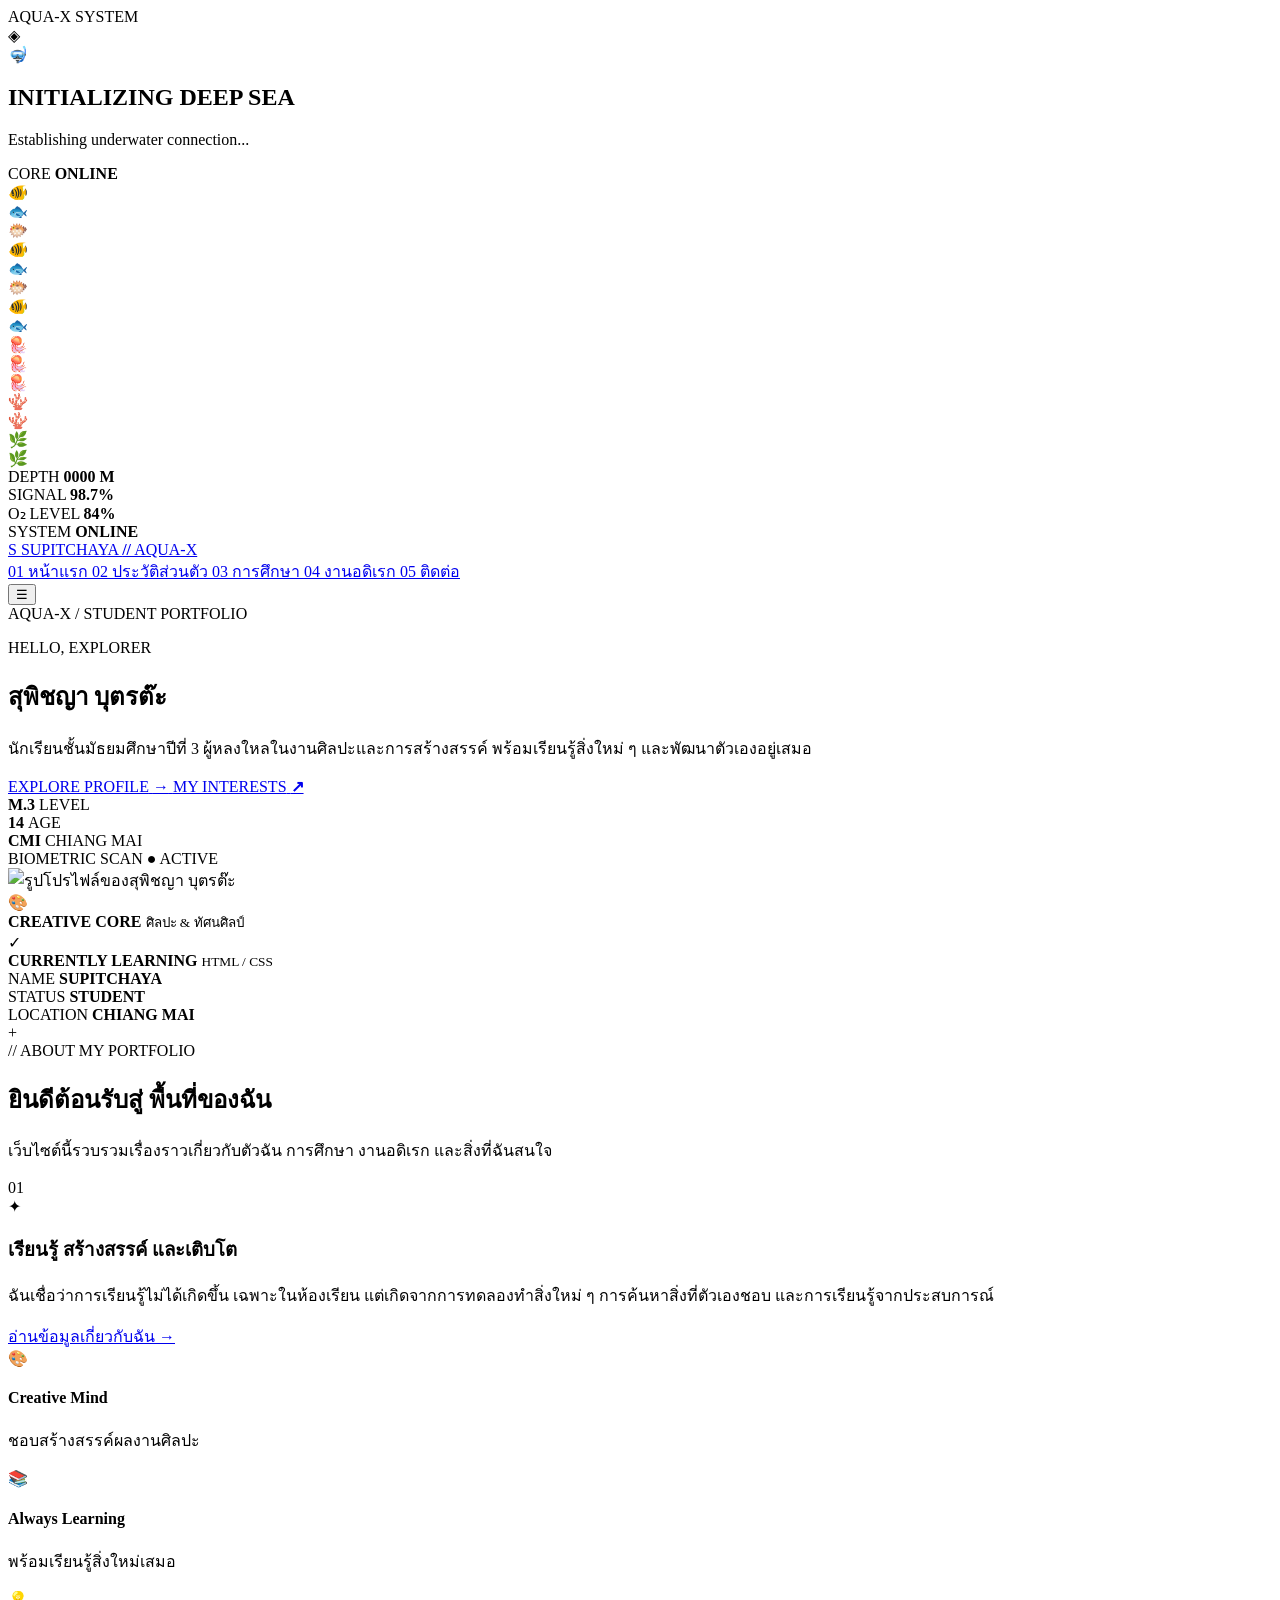
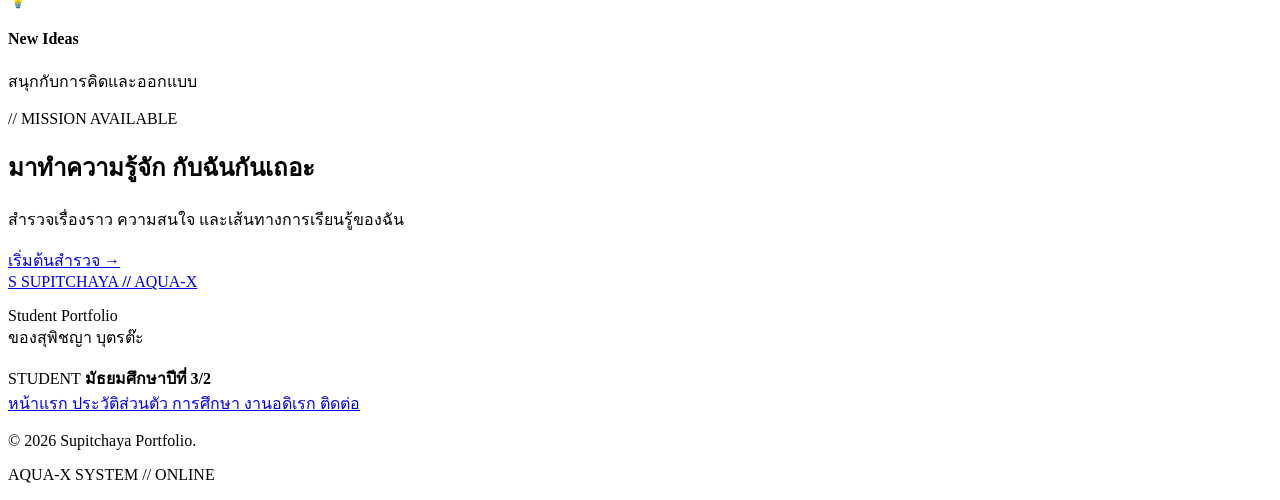
==== index.html @ a33b2881 "Update and rename webpage_images at main · 22857-Supitchaya_webpage.html to index.html" ====
<!DOCTYPE html>
<html lang="th">
<head>
    <meta charset="UTF-8">
    <meta name="viewport" content="width=device-width, initial-scale=1.0">

    <meta
        name="description"
        content="เว็บไซต์ Portfolio ของสุพิชญา บุตรต๊ะ นักเรียนชั้นมัธยมศึกษาปีที่ 3"
    >

    <title>SUPITCHAYA // AQUA-X</title>

    <link rel="stylesheet" href="style.css">
</head>

<body data-page="home">

    <!-- =====================================================
         CURSOR / FX
    ====================================================== -->

    <div class="cursor-glow"></div>
    <div class="cursor-dot"></div>
    <div class="cursor-ring"></div>

    <div class="click-layer"></div>


    <!-- =====================================================
         LOADING / BOOT SCREEN
    ====================================================== -->

    <div class="loading-screen">

        <div class="boot-grid"></div>

        <div class="loading-content">

            <div class="boot-code">
                AQUA-X SYSTEM
            </div>

            <div class="loading-orb">
                <span>◈</span>
            </div>

            <div class="diver">🤿</div>

            <div class="loading-ring"></div>

            <h2>
                INITIALIZING
                <span>DEEP SEA</span>
            </h2>

            <p class="loading-message">
                Establishing underwater connection...
            </p>

            <div class="loading-progress">
                <span></span>
            </div>

            <div class="loading-status">
                <span>CORE</span>
                <strong>ONLINE</strong>
            </div>

        </div>

    </div>


    <!-- =====================================================
         BACKGROUND WORLD
    ====================================================== -->

    <div class="ocean-background" aria-hidden="true">

        <div class="deep-gradient"></div>

        <div class="sun-rays"></div>

        <div class="underwater-haze haze-one"></div>
        <div class="underwater-haze haze-two"></div>

        <div class="ocean-grid"></div>

        <!-- bubbles -->
        <div class="bubble-field">
            <span class="bubble"></span>
            <span class="bubble"></span>
            <span class="bubble"></span>
            <span class="bubble"></span>
            <span class="bubble"></span>
            <span class="bubble"></span>
            <span class="bubble"></span>
            <span class="bubble"></span>
            <span class="bubble"></span>
            <span class="bubble"></span>
            <span class="bubble"></span>
            <span class="bubble"></span>
            <span class="bubble"></span>
            <span class="bubble"></span>
        </div>


        <!-- fish -->
        <div class="fish fish-1">🐠</div>
        <div class="fish fish-2">🐟</div>
        <div class="fish fish-3">🐡</div>
        <div class="fish fish-4">🐠</div>
        <div class="fish fish-5">🐟</div>
        <div class="fish fish-6">🐡</div>
        <div class="fish fish-7">🐠</div>
        <div class="fish fish-8">🐟</div>


        <!-- jellyfish -->
        <div class="jellyfish jelly-1">🪼</div>
        <div class="jellyfish jelly-2">🪼</div>
        <div class="jellyfish jelly-3">🪼</div>


        <!-- coral -->
        <div class="coral coral-left">🪸</div>
        <div class="coral coral-right">🪸</div>

        <div class="seaweed seaweed-left">🌿</div>
        <div class="seaweed seaweed-right">🌿</div>


        <!-- giant shadow -->
        <div class="leviathan-shadow"></div>

    </div>


    <!-- =====================================================
         HUD
    ====================================================== -->

    <div class="hud hud-top-left">
        <span>DEPTH</span>
        <strong id="depthCounter">0000 M</strong>
    </div>

    <div class="hud hud-top-right">
        <span>SIGNAL</span>
        <strong>98.7%</strong>
        <i></i>
    </div>

    <div class="hud hud-bottom-left">
        <span>O₂ LEVEL</span>
        <strong>84%</strong>
        <div class="hud-bar">
            <i></i>
        </div>
    </div>

    <div class="hud hud-bottom-right">
        <span>SYSTEM</span>
        <strong>ONLINE</strong>
    </div>


    <!-- =====================================================
         NAVIGATION
    ====================================================== -->

    <header class="site-header">

        <nav class="navbar container">

            <a href="index.html" class="logo">

                <span class="logo-mark">
                    S
                </span>

                <span>
                    SUPITCHAYA
                    <b>//</b>
                    AQUA-X
                </span>

            </a>


            <div class="nav-links">

                <a href="index.html" class="active">
                    <span>01</span>
                    หน้าแรก
                </a>

                <a href="profile.html">
                    <span>02</span>
                    ประวัติส่วนตัว
                </a>

                <a href="education.html">
                    <span>03</span>
                    การศึกษา
                </a>

                <a href="hobby.html">
                    <span>04</span>
                    งานอดิเรก
                </a>

                <a href="contact.html">
                    <span>05</span>
                    ติดต่อ
                </a>

            </div>

            <button class="menu-toggle" aria-label="เปิดเมนู">
                ☰
            </button>

        </nav>

    </header>


    <!-- =====================================================
         HERO
    ====================================================== -->

    <main>

        <section class="hero">

            <div class="scan-line"></div>

            <div class="hero-orb hero-orb-one"></div>
            <div class="hero-orb hero-orb-two"></div>

            <div class="container hero-grid">


                <!-- TEXT -->

                <div class="hero-content reveal">

                    <div class="eyebrow">
                        <span class="eyebrow-dot"></span>
                        AQUA-X / STUDENT PORTFOLIO
                    </div>


                    <p class="hero-small-title">
                        HELLO, EXPLORER
                    </p>


                    <h1 class="glitch-title">

                        สุพิชญา

                        <span>
                            บุตรต๊ะ
                        </span>

                    </h1>


                    <div class="hero-line"></div>


                    <p class="hero-description">

                        นักเรียนชั้นมัธยมศึกษาปีที่ 3
                        ผู้หลงใหลในงานศิลปะและการสร้างสรรค์
                        พร้อมเรียนรู้สิ่งใหม่ ๆ
                        และพัฒนาตัวเองอยู่เสมอ

                    </p>


                    <div class="hero-buttons">

                        <a
                            href="profile.html"
                            class="btn btn-primary magnetic"
                        >
                            <span>EXPLORE PROFILE</span>
                            <b>→</b>
                        </a>


                        <a
                            href="hobby.html"
                            class="btn btn-secondary magnetic"
                        >
                            <span>MY INTERESTS</span>
                            <b>↗</b>
                        </a>

                    </div>


                    <!-- stats -->

                    <div class="hero-stats">

                        <div class="stat-item">

                            <strong>
                                M.3
                            </strong>

                            <span>
                                LEVEL
                            </span>

                        </div>


                        <div class="stat-divider"></div>


                        <div class="stat-item">

                            <strong>
                                14
                            </strong>

                            <span>
                                AGE
                            </span>

                        </div>


                        <div class="stat-divider"></div>


                        <div class="stat-item">

                            <strong>
                                CMI
                            </strong>

                            <span>
                                CHIANG MAI
                            </span>

                        </div>

                    </div>

                </div>


                <!-- =================================================
                     PROFILE VISUAL
                ================================================== -->

                <div class="hero-visual reveal reveal-delay">

                    <div class="scanner-hud">

                        <span class="scanner-label">
                            BIOMETRIC SCAN
                        </span>

                        <span class="scanner-status">
                            ● ACTIVE
                        </span>

                    </div>


                    <div class="visual-ring ring-one"></div>
                    <div class="visual-ring ring-two"></div>
                    <div class="visual-ring ring-three"></div>


                    <div class="scan-circle">

                        <div class="scan-beam"></div>

                    </div>


                    <div class="profile-shape">

                        <div class="profile-glow"></div>

                        <img
                            src="images/Gam.jpeg"
                            alt="รูปโปรไฟล์ของสุพิชญา บุตรต๊ะ"
                        >

                    </div>


                    <!-- floating data -->

                    <div class="floating-card floating-card-top">

                        <span class="floating-icon">
                            🎨
                        </span>

                        <div>

                            <strong>
                                CREATIVE CORE
                            </strong>

                            <small>
                                ศิลปะ & ทัศนศิลป์
                            </small>

                        </div>

                    </div>


                    <div class="floating-card floating-card-bottom">

                        <span class="check-icon">
                            ✓
                        </span>

                        <div>

                            <strong>
                                CURRENTLY LEARNING
                            </strong>

                            <small>
                                HTML / CSS
                            </small>

                        </div>

                    </div>


                    <div class="data-tag tag-one">
                        <span>NAME</span>
                        <b>SUPITCHAYA</b>
                    </div>

                    <div class="data-tag tag-two">
                        <span>STATUS</span>
                        <b>STUDENT</b>
                    </div>

                    <div class="data-tag tag-three">
                        <span>LOCATION</span>
                        <b>CHIANG MAI</b>
                    </div>


                    <div class="crosshair">
                        +
                    </div>

                </div>

            </div>

        </section>


        <!-- =====================================================
             INTRO
        ====================================================== -->

        <section class="intro-section section-padding">

            <div class="container">

                <div class="section-heading centered reveal">

                    <span class="section-label">
                        // ABOUT MY PORTFOLIO
                    </span>

                    <h2>
                        ยินดีต้อนรับสู่
                        <span>
                            พื้นที่ของฉัน
                        </span>
                    </h2>

                    <p>
                        เว็บไซต์นี้รวบรวมเรื่องราวเกี่ยวกับตัวฉัน
                        การศึกษา งานอดิเรก
                        และสิ่งที่ฉันสนใจ
                    </p>

                </div>


                <div class="feature-layout">


                    <div class="feature-main hologram-card reveal">

                        <div class="feature-number">
                            01
                        </div>

                        <div class="card-scan"></div>

                        <span class="feature-icon large">
                            ✦
                        </span>

                        <h3>
                            เรียนรู้ สร้างสรรค์ และเติบโต
                        </h3>

                        <p>
                            ฉันเชื่อว่าการเรียนรู้ไม่ได้เกิดขึ้น
                            เฉพาะในห้องเรียน
                            แต่เกิดจากการทดลองทำสิ่งใหม่ ๆ
                            การค้นหาสิ่งที่ตัวเองชอบ
                            และการเรียนรู้จากประสบการณ์
                        </p>

                        <a
                            href="profile.html"
                            class="text-link"
                        >
                            อ่านข้อมูลเกี่ยวกับฉัน
                            <span>→</span>
                        </a>

                    </div>


                    <div class="feature-side">

                        <div class="mini-feature hologram-card reveal">

                            <span>🎨</span>

                            <div>

                                <h4>
                                    Creative Mind
                                </h4>

                                <p>
                                    ชอบสร้างสรรค์ผลงานศิลปะ
                                </p>

                            </div>

                        </div>


                        <div class="mini-feature hologram-card reveal">

                            <span>📚</span>

                            <div>

                                <h4>
                                    Always Learning
                                </h4>

                                <p>
                                    พร้อมเรียนรู้สิ่งใหม่เสมอ
                                </p>

                            </div>

                        </div>


                        <div class="mini-feature hologram-card reveal">

                            <span>💡</span>

                            <div>

                                <h4>
                                    New Ideas
                                </h4>

                                <p>
                                    สนุกกับการคิดและออกแบบ
                                </p>

                            </div>

                        </div>

                    </div>

                </div>

            </div>

        </section>


        <!-- =====================================================
             CTA
        ====================================================== -->

        <section class="cta-section">

            <div class="container cta-box reveal">

                <div class="cta-glow"></div>

                <div>

                    <span class="section-label light-label">
                        // MISSION AVAILABLE
                    </span>

                    <h2>
                        มาทำความรู้จัก
                        <span>
                            กับฉันกันเถอะ
                        </span>
                    </h2>

                    <p>
                        สำรวจเรื่องราว ความสนใจ
                        และเส้นทางการเรียนรู้ของฉัน
                    </p>

                </div>


                <a
                    href="profile.html"
                    class="btn btn-light magnetic"
                >
                    เริ่มต้นสำรวจ
                    <span>→</span>
                </a>

            </div>

        </section>

    </main>


    <!-- =====================================================
         FOOTER
    ====================================================== -->

    <footer class="footer">

        <div class="container footer-grid">

            <div class="footer-brand">

                <a
                    href="index.html"
                    class="logo logo-footer"
                >

                    <span class="logo-mark">
                        S
                    </span>

                    <span>
                        SUPITCHAYA
                        <b>//</b>
                        AQUA-X
                    </span>

                </a>

                <p>
                    Student Portfolio
                    <br>
                    ของสุพิชญา บุตรต๊ะ
                </p>

            </div>


            <div class="footer-class">

                <span>
                    STUDENT
                </span>

                <strong>
                    มัธยมศึกษาปีที่ 3/2
                </strong>

            </div>


            <div class="footer-links">

                <a href="index.html">
                    หน้าแรก
                </a>

                <a href="profile.html">
                    ประวัติส่วนตัว
                </a>

                <a href="education.html">
                    การศึกษา
                </a>

                <a href="hobby.html">
                    งานอดิเรก
                </a>

                <a href="contact.html">
                    ติดต่อ
                </a>

            </div>

        </div>


        <div class="container footer-bottom">

            <p>
                © 2026 Supitchaya Portfolio.
            </p>

            <p>
                AQUA-X SYSTEM // ONLINE
            </p>

        </div>

    </footer>


    <script src="script.js"></script>

</body>
</html>
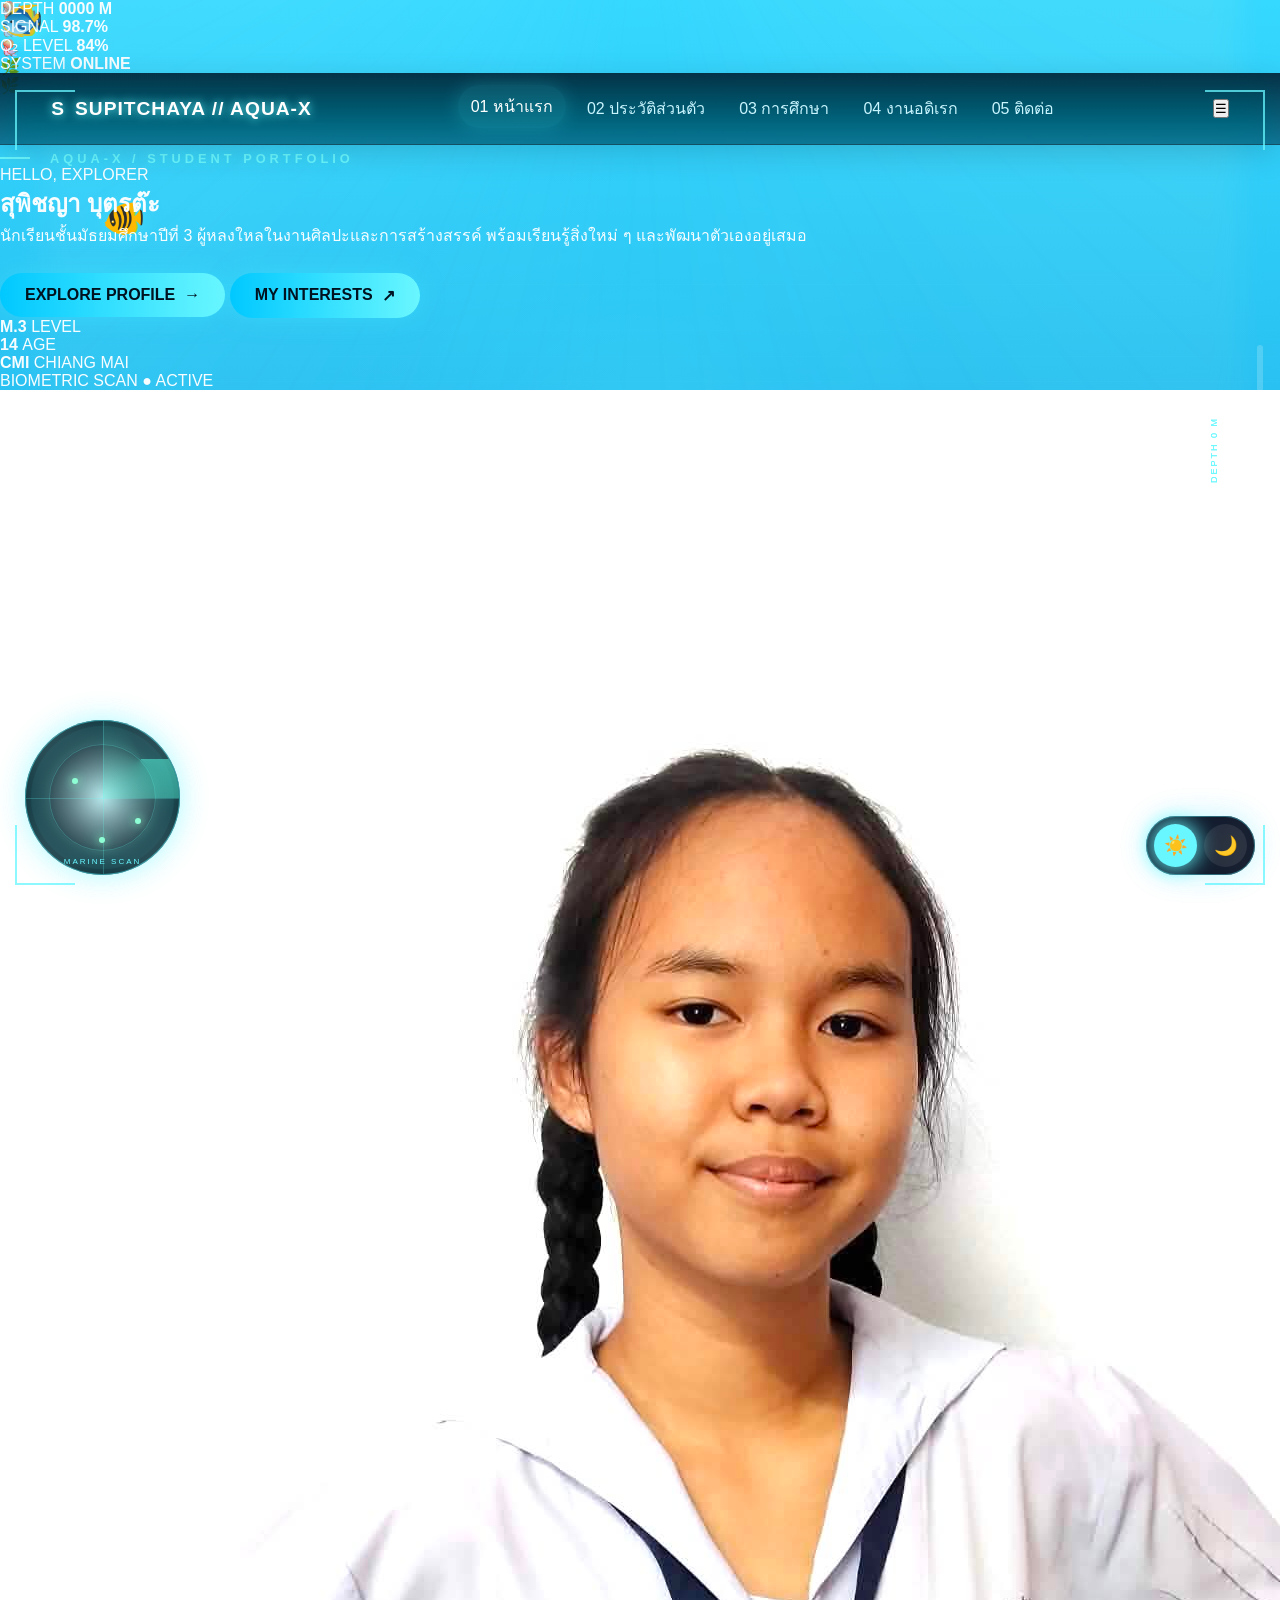
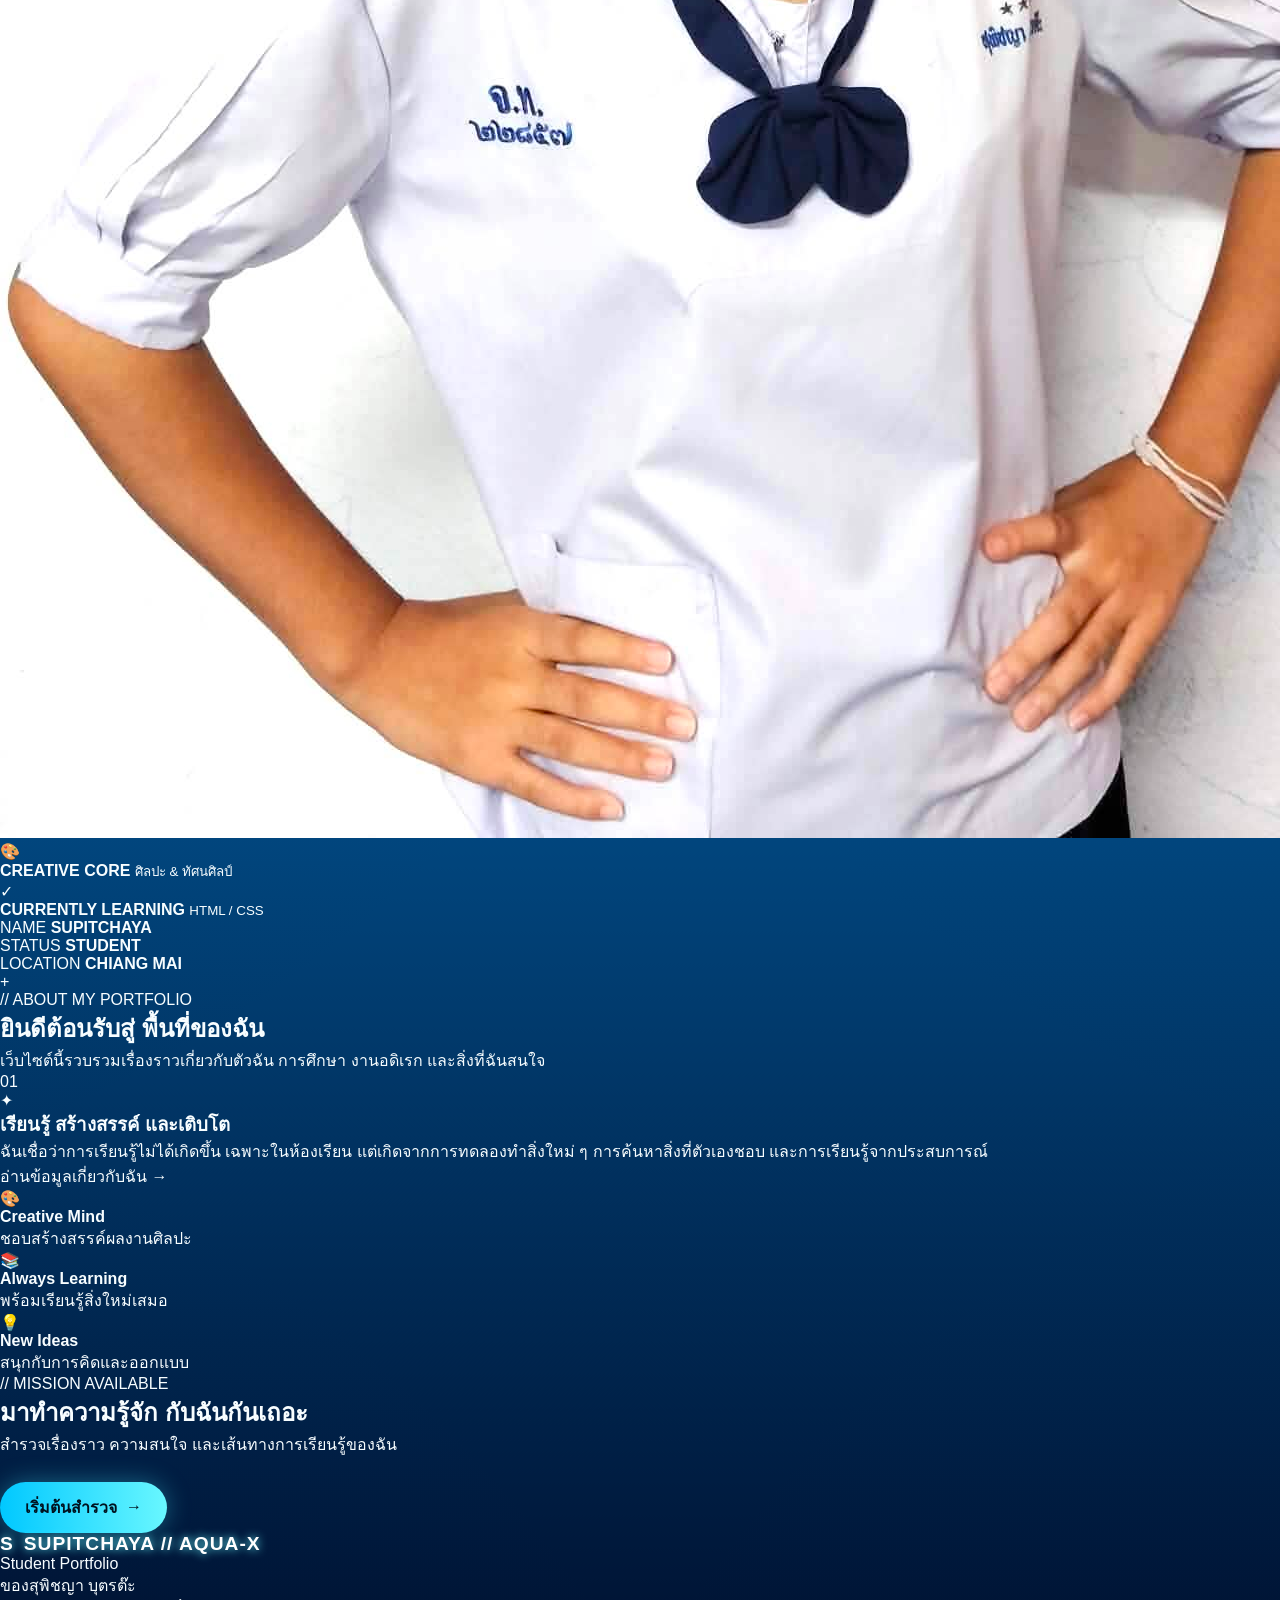
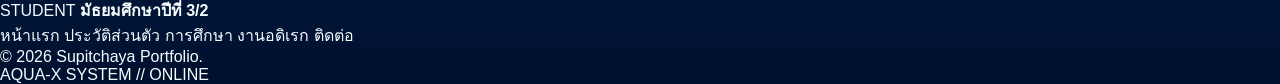
==== commit 1f42e7ae: "Update index.html" ====
--- a/index.html
+++ b/index.html
@@ -12,6 +12,11 @@
     <title>SUPITCHAYA // AQUA-X</title>
 
     <link rel="stylesheet" href="style.css">
+
+    <script src="script.js"
+            defer></script>
+
+    
 </head>
 
 <body data-page="home">
--- a/style.css
+++ b/style.css
@@ -0,0 +1,3201 @@
+/* =========================================================
+   MY OCEAN WORLD
+   SCI-FI DEEP SEA PORTFOLIO
+   ========================================================= */
+
+
+/* =========================================================
+   01 RESET
+   ========================================================= */
+
+* {
+    margin: 0;
+    padding: 0;
+    box-sizing: border-box;
+}
+
+html {
+    scroll-behavior: smooth;
+}
+
+body {
+    --depth: 0;
+    --mouse-x: 50%;
+    --mouse-y: 50%;
+
+    min-height: 100vh;
+
+    font-family:
+        "Segoe UI",
+        Tahoma,
+        Geneva,
+        Verdana,
+        sans-serif;
+
+    color: var(--text);
+
+    overflow-x: hidden;
+
+    background:
+        linear-gradient(
+            to bottom,
+            var(--ocean-top),
+            var(--ocean-middle),
+            var(--ocean-bottom)
+        );
+
+    transition:
+        background 0.8s ease,
+        color 0.5s ease;
+}
+
+
+/* =========================================================
+   02 DAY THEME
+   ========================================================= */
+
+body[data-theme="day"] {
+
+    --ocean-top: #35d8ff;
+
+    --ocean-middle: #0278c7;
+
+    --ocean-bottom: #00102f;
+
+    --primary: #69f7ff;
+
+    --secondary: #00c8ff;
+
+    --accent: #8afff0;
+
+    --gold: #fff3a0;
+
+    --text: #f7fdff;
+
+    --text-soft: #c8f5ff;
+
+    --card:
+        rgba(5, 50, 90, 0.35);
+
+    --card-border:
+        rgba(128, 244, 255, 0.38);
+
+    --glow:
+        rgba(70, 235, 255, 0.8);
+
+    --shadow:
+        rgba(0, 10, 40, 0.55);
+}
+
+
+/* =========================================================
+   03 NIGHT THEME
+   ========================================================= */
+
+body[data-theme="night"] {
+
+    --ocean-top: #02051e;
+
+    --ocean-middle: #031945;
+
+    --ocean-bottom: #000108;
+
+    --primary: #53ffff;
+
+    --secondary: #7b5cff;
+
+    --accent: #ff55e6;
+
+    --gold: #ffe993;
+
+    --text: #f3fbff;
+
+    --text-soft: #b6d9ff;
+
+    --card:
+        rgba(6, 11, 40, 0.55);
+
+    --card-border:
+        rgba(92, 237, 255, 0.3);
+
+    --glow:
+        rgba(62, 238, 255, 0.85);
+
+    --shadow:
+        rgba(0, 0, 0, 0.7);
+}
+
+
+/* =========================================================
+   04 BODY DEPTH OVERLAY
+   ยิ่งเลื่อนลง ยิ่งเหมือนดำลงสู่ทะเลลึก
+   ========================================================= */
+
+body::before {
+
+    content: "";
+
+    position: fixed;
+
+    inset: 0;
+
+    pointer-events: none;
+
+    z-index: -4;
+
+    background:
+
+        linear-gradient(
+            to bottom,
+            rgba(0, 20, 60, calc(var(--depth) * 0.1)),
+            rgba(0, 0, 20, calc(var(--depth) * 0.75))
+        );
+
+    transition: background 0.15s linear;
+}
+
+
+/* =========================================================
+   05 WATER LIGHT
+   ========================================================= */
+
+body::after {
+
+    content: "";
+
+    position: fixed;
+
+    width: 620px;
+
+    height: 620px;
+
+    left: var(--mouse-x);
+
+    top: var(--mouse-y);
+
+    transform:
+        translate(-50%, -50%);
+
+    background:
+
+        radial-gradient(
+            circle,
+            rgba(82, 238, 255, 0.17),
+            rgba(82, 238, 255, 0.05) 35%,
+            transparent 70%
+        );
+
+    pointer-events: none;
+
+    z-index: 9990;
+
+    mix-blend-mode: screen;
+}
+
+
+/* =========================================================
+   06 LINKS
+   ========================================================= */
+
+a {
+
+    color: inherit;
+
+    text-decoration: none;
+}
+
+
+/* =========================================================
+   07 SELECTION
+   ========================================================= */
+
+::selection {
+
+    background: var(--primary);
+
+    color: #00131f;
+}
+
+
+/* =========================================================
+   08 SCROLLBAR
+   ========================================================= */
+
+::-webkit-scrollbar {
+
+    width: 9px;
+}
+
+::-webkit-scrollbar-track {
+
+    background: #010817;
+}
+
+::-webkit-scrollbar-thumb {
+
+    background:
+        linear-gradient(
+            var(--primary),
+            var(--secondary)
+        );
+
+    border-radius: 20px;
+}
+
+
+/* =========================================================
+   09 OCEAN BACKGROUND
+   ========================================================= */
+
+.ocean-background {
+
+    position: fixed;
+
+    inset: 0;
+
+    overflow: hidden;
+
+    z-index: -10;
+
+    pointer-events: none;
+}
+
+
+/* =========================================================
+   10 MOVING WATER GRID
+   ========================================================= */
+
+.ocean-background::before {
+
+    content: "";
+
+    position: absolute;
+
+    inset: -100%;
+
+    background-image:
+
+        linear-gradient(
+            rgba(80, 240, 255, 0.035) 1px,
+            transparent 1px
+        ),
+
+        linear-gradient(
+            90deg,
+            rgba(80, 240, 255, 0.035) 1px,
+            transparent 1px
+        );
+
+    background-size:
+        70px 70px;
+
+    transform:
+        perspective(500px)
+        rotateX(65deg);
+
+    animation:
+        oceanGrid 25s linear infinite;
+}
+
+@keyframes oceanGrid {
+
+    from {
+        transform:
+            perspective(500px)
+            rotateX(65deg)
+            translateY(0);
+    }
+
+    to {
+        transform:
+            perspective(500px)
+            rotateX(65deg)
+            translateY(140px);
+    }
+}
+
+
+/* =========================================================
+   11 SUN RAYS
+   ========================================================= */
+
+.sun-rays {
+
+    position: absolute;
+
+    top: -200px;
+
+    left: 50%;
+
+    width: 1200px;
+
+    height: 900px;
+
+    transform:
+        translateX(-50%);
+
+    background:
+
+        conic-gradient(
+            from 180deg at 50% 0%,
+            transparent,
+            rgba(190, 255, 255, 0.12),
+            transparent,
+            rgba(255, 255, 210, 0.09),
+            transparent
+        );
+
+    filter: blur(15px);
+
+    animation:
+        rayMove 8s ease-in-out infinite alternate;
+}
+
+@keyframes rayMove {
+
+    from {
+
+        transform:
+            translateX(-50%)
+            rotate(-3deg);
+    }
+
+    to {
+
+        transform:
+            translateX(-50%)
+            rotate(4deg);
+    }
+}
+
+
+/* =========================================================
+   12 BUBBLES
+   ========================================================= */
+
+.bubble {
+
+    position: absolute;
+
+    bottom: -100px;
+
+    width: 25px;
+
+    height: 25px;
+
+    border:
+
+        1px solid
+        rgba(255, 255, 255, 0.7);
+
+    border-radius: 50%;
+
+    box-shadow:
+
+        inset 4px 4px 8px
+        rgba(255, 255, 255, 0.25),
+
+        0 0 20px
+        rgba(73, 235, 255, 0.3);
+
+    animation:
+        bubbleRise 14s linear infinite;
+}
+
+.bubble-1 {
+
+    left: 10%;
+
+    animation-delay: 0s;
+}
+
+.bubble-2 {
+
+    left: 30%;
+
+    animation-delay: 3s;
+
+    transform: scale(1.5);
+}
+
+.bubble-3 {
+
+    left: 55%;
+
+    animation-delay: 7s;
+}
+
+.bubble-4 {
+
+    left: 80%;
+
+    animation-delay: 2s;
+
+    transform: scale(0.7);
+}
+
+.bubble-5 {
+
+    left: 67%;
+
+    animation-delay: 9s;
+
+    transform: scale(1.2);
+}
+
+@keyframes bubbleRise {
+
+    0% {
+
+        transform:
+            translateY(0)
+            translateX(0);
+
+        opacity: 0;
+    }
+
+    10% {
+
+        opacity: 0.8;
+    }
+
+    50% {
+
+        transform:
+            translateY(-55vh)
+            translateX(40px);
+    }
+
+    100% {
+
+        transform:
+            translateY(-120vh)
+            translateX(-30px);
+
+        opacity: 0;
+    }
+}
+
+
+/* =========================================================
+   13 DYNAMIC BUBBLE
+   ========================================================= */
+
+.dynamic-bubble {
+
+    position: fixed;
+
+    bottom: -50px;
+
+    border:
+
+        1px solid
+        rgba(176, 250, 255, 0.5);
+
+    border-radius: 50%;
+
+    pointer-events: none;
+
+    z-index: -2;
+
+    animation:
+        dynamicBubbleRise
+        linear forwards;
+}
+
+@keyframes dynamicBubbleRise {
+
+    from {
+
+        transform:
+            translateY(0)
+            scale(0.8);
+
+        opacity: 0;
+    }
+
+    15% {
+
+        opacity: 0.8;
+    }
+
+    to {
+
+        transform:
+            translateY(-110vh)
+            scale(1.4);
+
+        opacity: 0;
+    }
+}
+
+
+/* =========================================================
+   14 FISH
+   ========================================================= */
+
+.fish {
+
+    position: absolute;
+
+    font-size: 35px;
+
+    filter:
+
+        drop-shadow(
+            0 0 10px
+            rgba(81, 240, 255, 0.45)
+        );
+
+    animation:
+        fishFloat
+        6s ease-in-out infinite alternate;
+}
+
+.fish-1 {
+
+    top: 22%;
+
+    left: 8%;
+}
+
+.fish-2 {
+
+    top: 55%;
+
+    right: 10%;
+
+    animation-delay: 2s;
+}
+
+.fish-3 {
+
+    top: 78%;
+
+    left: 17%;
+
+    animation-delay: 1s;
+}
+
+@keyframes fishFloat {
+
+    from {
+
+        transform:
+            translateX(-20px)
+            translateY(-10px)
+            rotate(-2deg);
+    }
+
+    to {
+
+        transform:
+            translateX(40px)
+            translateY(20px)
+            rotate(4deg);
+    }
+}
+
+
+/* =========================================================
+   15 DYNAMIC FISH
+   ========================================================= */
+
+.ai-fish {
+
+    position: fixed;
+
+    left: -100px;
+
+    z-index: -1;
+
+    pointer-events: none;
+
+    filter:
+
+        drop-shadow(
+            0 0 9px
+            var(--primary)
+        );
+
+    animation:
+        swimAcross
+        linear forwards;
+}
+
+@keyframes swimAcross {
+
+    from {
+
+        transform:
+            translateX(-120px);
+    }
+
+    to {
+
+        transform:
+            translateX(calc(100vw + 200px));
+    }
+}
+
+
+/* =========================================================
+   16 CORAL
+   ========================================================= */
+
+.coral {
+
+    position: absolute;
+
+    bottom: -20px;
+
+    font-size: clamp(
+        70px,
+        10vw,
+        150px
+    );
+
+    opacity: 0.7;
+
+    filter:
+
+        drop-shadow(
+            0 0 15px
+            rgba(255, 80, 200, 0.3)
+        );
+}
+
+.coral-left {
+
+    left: -20px;
+}
+
+.coral-right {
+
+    right: -20px;
+
+    transform: scaleX(-1);
+}
+
+
+/* =========================================================
+   17 HEADER
+   ========================================================= */
+
+.site-header {
+
+    position: sticky;
+
+    top: 0;
+
+    z-index: 1000;
+
+    padding:
+
+        14px
+        clamp(15px, 4vw, 60px);
+
+    background:
+
+        linear-gradient(
+            180deg,
+            rgba(0, 12, 30, 0.82),
+            rgba(0, 20, 45, 0.5)
+        );
+
+    backdrop-filter:
+
+        blur(18px)
+        saturate(160%);
+
+    border-bottom:
+
+        1px solid
+        rgba(99, 238, 255, 0.16);
+
+    box-shadow:
+
+        0 8px 30px
+        rgba(0, 0, 0, 0.15);
+}
+
+
+/* =========================================================
+   18 NAVBAR
+   ========================================================= */
+
+.navbar {
+
+    max-width: 1300px;
+
+    margin: auto;
+
+    display: flex;
+
+    align-items: center;
+
+    justify-content: space-between;
+
+    gap: 25px;
+}
+
+
+/* =========================================================
+   19 LOGO
+   ========================================================= */
+
+.logo {
+
+    display: flex;
+
+    align-items: center;
+
+    gap: 10px;
+
+    font-size: 1.2rem;
+
+    font-weight: 900;
+
+    letter-spacing: 1px;
+
+    color: white;
+
+    text-shadow:
+
+        0 0 10px
+        var(--primary);
+}
+
+.logo-icon {
+
+    display: inline-block;
+
+    font-size: 1.8rem;
+
+    animation:
+        logoWave
+        3s ease-in-out infinite;
+}
+
+@keyframes logoWave {
+
+    0%,
+    100% {
+
+        transform:
+            translateY(0)
+            rotate(0deg);
+    }
+
+    50% {
+
+        transform:
+            translateY(-7px)
+            rotate(12deg);
+    }
+}
+
+
+/* =========================================================
+   20 NAV LINKS
+   ========================================================= */
+
+.nav-links {
+
+    display: flex;
+
+    align-items: center;
+
+    flex-wrap: wrap;
+
+    gap: 8px;
+}
+
+.nav-links a {
+
+    position: relative;
+
+    padding:
+
+        9px
+        13px;
+
+    border-radius: 30px;
+
+    color: var(--text-soft);
+
+    transition:
+
+        0.35s ease;
+
+    overflow: hidden;
+}
+
+.nav-links a::before {
+
+    content: "";
+
+    position: absolute;
+
+    inset: 0;
+
+    background:
+
+        linear-gradient(
+            90deg,
+            transparent,
+            rgba(100, 255, 255, 0.18),
+            transparent
+        );
+
+    transform:
+        translateX(-120%);
+
+    transition:
+        transform 0.5s ease;
+}
+
+.nav-links a:hover::before {
+
+    transform:
+        translateX(120%);
+}
+
+.nav-links a:hover,
+.nav-links a.active {
+
+    color: white;
+
+    background:
+
+        rgba(78, 238, 255, 0.12);
+
+    box-shadow:
+
+        0 0 20px
+        rgba(76, 238, 255, 0.2);
+
+    transform:
+        translateY(-2px);
+}
+
+
+/* =========================================================
+   21 THEME BUTTON
+   ========================================================= */
+
+.theme-switcher {
+
+    position: fixed;
+
+    right: 25px;
+
+    bottom: 25px;
+
+    z-index: 5000;
+
+    display: flex;
+
+    gap: 7px;
+
+    padding: 7px;
+
+    border-radius: 50px;
+
+    background:
+        rgba(1, 10, 30, 0.75);
+
+    border:
+
+        1px solid
+        rgba(98, 239, 255, 0.35);
+
+    backdrop-filter:
+        blur(15px);
+
+    box-shadow:
+
+        0 0 30px
+        rgba(46, 224, 255, 0.15);
+}
+
+.theme-btn {
+
+    width: 43px;
+
+    height: 43px;
+
+    border: none;
+
+    border-radius: 50%;
+
+    font-size: 19px;
+
+    cursor: pointer;
+
+    color: white;
+
+    background:
+        rgba(255, 255, 255, 0.08);
+
+    transition:
+        0.3s ease;
+}
+
+.theme-btn:hover {
+
+    transform:
+        translateY(-5px)
+        scale(1.12);
+
+    background:
+        rgba(76, 241, 255, 0.22);
+
+    box-shadow:
+
+        0 0 18px
+        var(--primary);
+}
+
+.theme-btn.active {
+
+    background:
+        var(--primary);
+
+    color: #00131e;
+
+    box-shadow:
+
+        0 0 20px
+        var(--primary);
+}
+
+
+/* =========================================================
+   22 MAIN CONTAINER
+   ========================================================= */
+
+.section-container {
+
+    position: relative;
+
+    width:
+        min(1200px, 92%);
+
+    margin: auto;
+
+    padding:
+
+        85px
+        0;
+}
+
+
+/* =========================================================
+   23 HERO
+   ========================================================= */
+
+.page-hero {
+
+    min-height: 48vh;
+
+    display: flex;
+
+    flex-direction: column;
+
+    align-items: flex-start;
+
+    justify-content: center;
+}
+
+.page-hero h1 {
+
+    position: relative;
+
+    font-size:
+
+        clamp(
+            3rem,
+            8vw,
+            7.5rem
+        );
+
+    font-weight: 950;
+
+    letter-spacing:
+        -4px;
+
+    line-height: 0.95;
+
+    margin:
+
+        20px
+        0;
+
+    color: white;
+
+    text-shadow:
+
+        0 0 10px
+        rgba(92, 244, 255, 0.5),
+
+        0 0 35px
+        rgba(67, 214, 255, 0.3);
+
+    animation:
+        heroFloat
+        5s ease-in-out infinite;
+}
+
+@keyframes heroFloat {
+
+    0%,
+    100% {
+
+        transform:
+            translateY(0);
+    }
+
+    50% {
+
+        transform:
+            translateY(-10px);
+    }
+}
+
+.page-hero h1 span {
+
+    color: var(--primary);
+
+    background:
+
+        linear-gradient(
+            90deg,
+            var(--primary),
+            var(--gold),
+            var(--accent),
+            var(--primary)
+        );
+
+    background-size:
+        300% 100%;
+
+    -webkit-background-clip:
+        text;
+
+    -webkit-text-fill-color:
+        transparent;
+
+    animation:
+        textGradient
+        6s linear infinite;
+
+    filter:
+
+        drop-shadow(
+            0 0 13px
+            var(--glow)
+        );
+}
+
+@keyframes textGradient {
+
+    from {
+
+        background-position:
+            0% 50%;
+    }
+
+    to {
+
+        background-position:
+            300% 50%;
+    }
+}
+
+
+/* =========================================================
+   24 EYEBROW
+   ========================================================= */
+
+.eyebrow {
+
+    display: inline-flex;
+
+    align-items: center;
+
+    gap: 10px;
+
+    font-size: 0.8rem;
+
+    font-weight: 800;
+
+    letter-spacing: 4px;
+
+    color: var(--primary);
+
+    text-transform: uppercase;
+
+    text-shadow:
+
+        0 0 12px
+        var(--glow);
+}
+
+.eyebrow::before {
+
+    content: "";
+
+    width: 30px;
+
+    height: 2px;
+
+    background:
+        var(--primary);
+
+    box-shadow:
+
+        0 0 12px
+        var(--primary);
+}
+
+
+/* =========================================================
+   25 LEAD
+   ========================================================= */
+
+.lead,
+.page-hero p {
+
+    max-width: 700px;
+
+    color: var(--text-soft);
+
+    font-size:
+        clamp(
+            1rem,
+            2vw,
+            1.2rem
+        );
+
+    line-height: 1.9;
+}
+
+
+/* =========================================================
+   26 GLASS CARD SYSTEM
+   ========================================================= */
+
+.info-box,
+.about-card,
+.hobby-card,
+.education-card,
+.contact-card,
+.timeline-content,
+.highlight-card {
+
+    position: relative;
+
+    overflow: hidden;
+
+    background:
+
+        linear-gradient(
+            135deg,
+            rgba(255, 255, 255, 0.12),
+            var(--card)
+        );
+
+    border:
+
+        1px solid
+        var(--card-border);
+
+    border-radius:
+        24px;
+
+    backdrop-filter:
+
+        blur(20px)
+        saturate(160%);
+
+    box-shadow:
+
+        0 20px 50px
+        var(--shadow),
+
+        inset
+        0 1px 0
+        rgba(255, 255, 255, 0.15);
+
+    transition:
+
+        transform 0.35s ease,
+        box-shadow 0.35s ease,
+        border-color 0.35s ease;
+}
+
+
+/* =========================================================
+   27 CARD SCANNER
+   ========================================================= */
+
+.info-box::after,
+.about-card::after,
+.hobby-card::after,
+.contact-card::after,
+.timeline-content::after {
+
+    content: "";
+
+    position: absolute;
+
+    left: 0;
+
+    right: 0;
+
+    top: -10%;
+
+    height: 2px;
+
+    background:
+
+        linear-gradient(
+            90deg,
+            transparent,
+            var(--primary),
+            white,
+            var(--primary),
+            transparent
+        );
+
+    opacity: 0;
+
+    box-shadow:
+
+        0 0 15px
+        var(--primary);
+
+    transition:
+        opacity 0.3s ease;
+}
+
+.info-box:hover::after,
+.about-card:hover::after,
+.hobby-card:hover::after,
+.contact-card:hover::after,
+.timeline-content:hover::after {
+
+    opacity: 1;
+
+    animation:
+        cardScanner
+        1.6s linear infinite;
+}
+
+@keyframes cardScanner {
+
+    from {
+
+        top: 0%;
+    }
+
+    to {
+
+        top: 100%;
+    }
+}
+
+
+/* =========================================================
+   28 CARD HOVER
+   ========================================================= */
+
+.info-box:hover,
+.about-card:hover,
+.hobby-card:hover,
+.contact-card:hover,
+.timeline-content:hover {
+
+    border-color:
+        var(--primary);
+
+    box-shadow:
+
+        0 25px 70px
+        rgba(0, 10, 35, 0.5),
+
+        0 0 30px
+        rgba(65, 236, 255, 0.25);
+}
+
+
+/* =========================================================
+   29 INFO GRID
+   ========================================================= */
+
+.info-grid {
+
+    margin-top:
+        30px;
+
+    display: grid;
+
+    grid-template-columns:
+
+        repeat(
+            2,
+            minmax(0, 1fr)
+        );
+
+    gap:
+        15px;
+}
+
+.info-box {
+
+    padding:
+        22px;
+}
+
+.info-box span {
+
+    display: block;
+
+    font-size:
+        0.78rem;
+
+    letter-spacing:
+        2px;
+
+    color:
+        var(--primary);
+
+    margin-bottom:
+        8px;
+}
+
+.info-box strong {
+
+    font-size:
+        1.05rem;
+
+    color:
+        white;
+}
+
+
+/* =========================================================
+   30 PROFILE
+   ========================================================= */
+
+.profile-section {
+
+    display: grid;
+
+    grid-template-columns:
+
+        minmax(280px, 0.8fr)
+        minmax(300px, 1.2fr);
+
+    gap:
+        70px;
+
+    align-items:
+        center;
+}
+
+.profile-image-wrapper {
+
+    position:
+        relative;
+
+    padding:
+        16px;
+
+    border-radius:
+        40px;
+
+    background:
+
+        linear-gradient(
+            135deg,
+            rgba(86, 245, 255, 0.18),
+            rgba(117, 76, 255, 0.12)
+        );
+
+    border:
+
+        1px solid
+        rgba(92, 240, 255, 0.4);
+
+    box-shadow:
+
+        0 30px 80px
+        rgba(0, 5, 30, 0.6),
+
+        0 0 45px
+        rgba(46, 234, 255, 0.22);
+
+    animation:
+
+        profileLevitate
+        5s ease-in-out infinite;
+}
+
+@keyframes profileLevitate {
+
+    0%,
+    100% {
+
+        transform:
+            translateY(0)
+            rotate(-1deg);
+    }
+
+    50% {
+
+        transform:
+            translateY(-15px)
+            rotate(1deg);
+    }
+}
+
+.profile-image-wrapper img {
+
+    display:
+        block;
+
+    width:
+        100%;
+
+    max-height:
+        560px;
+
+    object-fit:
+        cover;
+
+    border-radius:
+        28px;
+
+    filter:
+
+        contrast(1.05)
+        saturate(1.08);
+
+    transition:
+
+        transform 0.6s ease,
+        filter 0.6s ease;
+}
+
+.profile-image-wrapper:hover img {
+
+    transform:
+        scale(1.04);
+
+    filter:
+
+        contrast(1.1)
+        saturate(1.18)
+        brightness(1.05);
+}
+
+
+/* =========================================================
+   31 IMAGE DECORATION
+   ========================================================= */
+
+.image-decoration {
+
+    position:
+        absolute;
+
+    inset:
+        -18px;
+
+    border:
+
+        1px solid
+        rgba(75, 241, 255, 0.3);
+
+    border-radius:
+        46px;
+
+    animation:
+
+        decorationPulse
+        3s ease-in-out infinite;
+}
+
+.image-decoration::before,
+.image-decoration::after {
+
+    content: "";
+
+    position:
+        absolute;
+
+    width:
+        35px;
+
+    height:
+        35px;
+}
+
+.image-decoration::before {
+
+    top:
+        -2px;
+
+    left:
+        -2px;
+
+    border-top:
+
+        3px solid
+        var(--primary);
+
+    border-left:
+
+        3px solid
+        var(--primary);
+}
+
+.image-decoration::after {
+
+    bottom:
+        -2px;
+
+    right:
+        -2px;
+
+    border-bottom:
+
+        3px solid
+        var(--primary);
+
+    border-right:
+
+        3px solid
+        var(--primary);
+}
+
+@keyframes decorationPulse {
+
+    50% {
+
+        box-shadow:
+
+            0 0 35px
+            rgba(69, 240, 255, 0.3);
+    }
+}
+
+
+/* =========================================================
+   32 FLOATING TAG
+   ========================================================= */
+
+.floating-tag {
+
+    position:
+        absolute;
+
+    right:
+        -25px;
+
+    bottom:
+        35px;
+
+    padding:
+
+        12px
+        18px;
+
+    border-radius:
+        30px;
+
+    color:
+        white;
+
+    background:
+
+        rgba(0, 15, 42, 0.86);
+
+    border:
+
+        1px solid
+        var(--primary);
+
+    backdrop-filter:
+        blur(10px);
+
+    box-shadow:
+
+        0 0 25px
+        rgba(55, 234, 255, 0.35);
+
+    animation:
+
+        floatingTag
+        2.8s ease-in-out infinite;
+}
+
+@keyframes floatingTag {
+
+    50% {
+
+        transform:
+            translateY(-10px);
+    }
+}
+
+
+/* =========================================================
+   33 ABOUT
+   ========================================================= */
+
+.about-card {
+
+    padding:
+        clamp(
+            25px,
+            5vw,
+            60px
+        );
+
+    display:
+        grid;
+
+    grid-template-columns:
+        auto 1fr;
+
+    gap:
+        30px;
+}
+
+.about-number {
+
+    font-size:
+        5rem;
+
+    font-weight:
+        900;
+
+    line-height:
+        1;
+
+    color:
+
+        rgba(
+            99,
+            241,
+            255,
+            0.18
+        );
+
+    text-shadow:
+
+        0 0 25px
+        rgba(79, 234, 255, 0.2);
+}
+
+.about-card h2 {
+
+    margin:
+        10px 0 18px;
+
+    font-size:
+        clamp(
+            2rem,
+            5vw,
+            4rem
+        );
+
+    color:
+        white;
+}
+
+.about-card p {
+
+    line-height:
+        1.9;
+
+    color:
+        var(--text-soft);
+
+    margin-top:
+        15px;
+}
+
+
+/* =========================================================
+   34 HOBBY GRID
+   ========================================================= */
+
+.hobby-grid {
+
+    display:
+        grid;
+
+    grid-template-columns:
+
+        repeat(
+            3,
+            minmax(0, 1fr)
+        );
+
+    gap:
+        20px;
+}
+
+.hobby-card {
+
+    min-height:
+        250px;
+
+    padding:
+        28px;
+
+    cursor:
+        default;
+}
+
+.hobby-card:hover {
+
+    transform:
+        translateY(-12px)
+        scale(1.02);
+}
+
+.hobby-card .icon,
+.hobby-icon {
+
+    font-size:
+        3.5rem;
+
+    display:
+        inline-block;
+
+    margin-bottom:
+        20px;
+
+    filter:
+
+        drop-shadow(
+            0 0 12px
+            var(--primary)
+        );
+
+    animation:
+
+        hobbyIcon
+        4s ease-in-out infinite;
+}
+
+@keyframes hobbyIcon {
+
+    50% {
+
+        transform:
+            translateY(-10px)
+            rotate(7deg)
+            scale(1.08);
+    }
+}
+
+
+/* =========================================================
+   35 TIMELINE
+   ========================================================= */
+
+.timeline {
+
+    position:
+        relative;
+
+    display:
+        grid;
+
+    gap:
+        30px;
+}
+
+.timeline::before {
+
+    content: "";
+
+    position:
+        absolute;
+
+    left:
+        19px;
+
+    top:
+        20px;
+
+    bottom:
+        20px;
+
+    width:
+        2px;
+
+    background:
+
+        linear-gradient(
+            var(--primary),
+            var(--secondary),
+            transparent
+        );
+
+    box-shadow:
+
+        0 0 12px
+        var(--primary);
+}
+
+.timeline-item {
+
+    position:
+        relative;
+
+    padding-left:
+        65px;
+}
+
+.timeline-item::before {
+
+    content: "";
+
+    position:
+        absolute;
+
+    left:
+        9px;
+
+    top:
+        30px;
+
+    width:
+        22px;
+
+    height:
+        22px;
+
+    border-radius:
+        50%;
+
+    background:
+        var(--primary);
+
+    box-shadow:
+
+        0 0 10px
+        var(--primary),
+
+        0 0 30px
+        var(--primary);
+}
+
+.timeline-content {
+
+    padding:
+        28px;
+}
+
+
+/* =========================================================
+   36 CONTACT
+   ========================================================= */
+
+.contact-grid {
+
+    display:
+        grid;
+
+    grid-template-columns:
+
+        repeat(
+            3,
+            minmax(0, 1fr)
+        );
+
+    gap:
+        20px;
+}
+
+.contact-card {
+
+    padding:
+        30px;
+
+    text-align:
+        center;
+}
+
+.contact-card:hover {
+
+    transform:
+        translateY(-10px);
+}
+
+
+/* =========================================================
+   37 BUTTON
+   ========================================================= */
+
+.btn,
+button {
+
+    font-family:
+        inherit;
+}
+
+.btn {
+
+    display:
+        inline-flex;
+
+    align-items:
+        center;
+
+    justify-content:
+        center;
+
+    gap:
+        9px;
+
+    margin-top:
+        25px;
+
+    padding:
+
+        13px
+        25px;
+
+    border-radius:
+        40px;
+
+    background:
+
+        linear-gradient(
+            90deg,
+            var(--secondary),
+            var(--primary)
+        );
+
+    color:
+        #00121f;
+
+    font-weight:
+        900;
+
+    box-shadow:
+
+        0 0 25px
+        rgba(67, 235, 255, 0.35);
+
+    transition:
+        0.3s ease;
+}
+
+.btn:hover {
+
+    transform:
+        translateY(-5px)
+        scale(1.03);
+
+    box-shadow:
+
+        0 0 40px
+        rgba(67, 235, 255, 0.65);
+}
+
+
+/* =========================================================
+   38 RADAR
+   ========================================================= */
+
+.ocean-radar {
+
+    position:
+        fixed;
+
+    left:
+        25px;
+
+    bottom:
+        25px;
+
+    width:
+        155px;
+
+    height:
+        155px;
+
+    z-index:
+        4000;
+
+    border-radius:
+        50%;
+
+    border:
+
+        1px solid
+        rgba(86, 246, 255, 0.5);
+
+    background:
+
+        radial-gradient(
+            circle,
+            rgba(59, 240, 255, 0.13),
+            rgba(0, 20, 30, 0.74)
+            70%
+        );
+
+    backdrop-filter:
+        blur(10px);
+
+    box-shadow:
+
+        0 0 30px
+        rgba(59, 241, 255, 0.22),
+
+        inset
+        0 0 30px
+        rgba(59, 241, 255, 0.1);
+
+    overflow:
+        hidden;
+}
+
+.ocean-radar::before {
+
+    content: "";
+
+    position:
+        absolute;
+
+    inset:
+        15%;
+
+    border:
+
+        1px solid
+        rgba(92, 255, 245, 0.24);
+
+    border-radius:
+        50%;
+
+    box-shadow:
+
+        0 0 0 18px
+        rgba(85, 245, 255, 0.05),
+
+        0 0 0 36px
+        rgba(85, 245, 255, 0.04);
+}
+
+.radar-grid-x,
+.radar-grid-y {
+
+    position:
+        absolute;
+
+    background:
+
+        rgba(
+            102,
+            255,
+            245,
+            0.22
+        );
+}
+
+.radar-grid-x {
+
+    width:
+        100%;
+
+    height:
+        1px;
+
+    top:
+        50%;
+}
+
+.radar-grid-y {
+
+    width:
+        1px;
+
+    height:
+        100%;
+
+    left:
+        50%;
+}
+
+.radar-sweep {
+
+    position:
+        absolute;
+
+    width:
+        50%;
+
+    height:
+        50%;
+
+    left:
+        50%;
+
+    top:
+        0;
+
+    transform-origin:
+        0 100%;
+
+    background:
+
+        conic-gradient(
+            from 90deg,
+            rgba(88, 255, 227, 0.5),
+            transparent 70%
+        );
+
+    animation:
+
+        radarSweep
+        2.7s linear infinite;
+}
+
+@keyframes radarSweep {
+
+    to {
+
+        transform:
+            rotate(360deg);
+    }
+}
+
+.radar-dot {
+
+    position:
+        absolute;
+
+    width:
+        6px;
+
+    height:
+        6px;
+
+    border-radius:
+        50%;
+
+    background:
+        #8effd5;
+
+    box-shadow:
+
+        0 0 10px
+        #8effd5,
+
+        0 0 20px
+        #8effd5;
+
+    animation:
+
+        radarDot
+        1.4s ease-in-out infinite alternate;
+}
+
+.radar-dot.one {
+
+    left:
+        30%;
+
+    top:
+        37%;
+}
+
+.radar-dot.two {
+
+    right:
+        25%;
+
+    bottom:
+        33%;
+
+    animation-delay:
+        0.5s;
+}
+
+.radar-dot.three {
+
+    left:
+        48%;
+
+    bottom:
+        20%;
+
+    animation-delay:
+        1s;
+}
+
+@keyframes radarDot {
+
+    from {
+
+        opacity:
+            0.2;
+    }
+
+    to {
+
+        opacity:
+            1;
+    }
+}
+
+.radar-label {
+
+    position:
+        absolute;
+
+    left:
+        50%;
+
+    bottom:
+        8px;
+
+    transform:
+        translateX(-50%);
+
+    font-size:
+        8px;
+
+    letter-spacing:
+        2px;
+
+    color:
+        var(--primary);
+
+    white-space:
+        nowrap;
+}
+
+
+/* =========================================================
+   39 DEPTH METER
+   ========================================================= */
+
+.depth-meter {
+
+    position:
+        fixed;
+
+    right:
+        17px;
+
+    top:
+        50%;
+
+    transform:
+        translateY(-50%);
+
+    width:
+        6px;
+
+    height:
+        210px;
+
+    z-index:
+        3000;
+
+    border-radius:
+        20px;
+
+    background:
+
+        rgba(
+            255,
+            255,
+            255,
+            0.1
+        );
+
+    overflow:
+        visible;
+}
+
+.depth-progress {
+
+    position:
+        absolute;
+
+    top:
+        0;
+
+    left:
+        0;
+
+    width:
+        100%;
+
+    height:
+        0%;
+
+    border-radius:
+        20px;
+
+    background:
+
+        linear-gradient(
+            var(--primary),
+            var(--secondary)
+        );
+
+    box-shadow:
+
+        0 0 10px
+        var(--primary);
+}
+
+.depth-text {
+
+    position:
+        absolute;
+
+    right:
+        16px;
+
+    top:
+        50%;
+
+    transform:
+
+        translateY(-50%)
+        rotate(-90deg);
+
+    transform-origin:
+        center;
+
+    white-space:
+        nowrap;
+
+    font-size:
+        9px;
+
+    letter-spacing:
+        2px;
+
+    color:
+        var(--primary);
+}
+
+
+/* =========================================================
+   40 CLICK RIPPLE
+   ========================================================= */
+
+.click-ripple {
+
+    position:
+        fixed;
+
+    width:
+        15px;
+
+    height:
+        15px;
+
+    border:
+
+        2px solid
+        var(--primary);
+
+    border-radius:
+        50%;
+
+    pointer-events:
+        none;
+
+    z-index:
+        99999;
+
+    transform:
+        translate(-50%, -50%);
+
+    animation:
+
+        rippleExpand
+        0.8s ease-out forwards;
+}
+
+@keyframes rippleExpand {
+
+    from {
+
+        width:
+            10px;
+
+        height:
+            10px;
+
+        opacity:
+            1;
+    }
+
+    to {
+
+        width:
+            150px;
+
+        height:
+            150px;
+
+        opacity:
+            0;
+    }
+}
+
+
+/* =========================================================
+   41 REVEAL
+   ========================================================= */
+
+.reveal-element {
+
+    opacity:
+        0;
+
+    transform:
+        translateY(45px)
+        scale(0.97);
+
+    filter:
+        blur(7px);
+
+    transition:
+
+        opacity 0.9s ease,
+        transform 0.9s ease,
+        filter 0.9s ease;
+}
+
+.reveal-element.revealed {
+
+    opacity:
+        1;
+
+    transform:
+        translateY(0)
+        scale(1);
+
+    filter:
+        blur(0);
+}
+
+
+/* =========================================================
+   42 LOADING SCREEN
+   ========================================================= */
+
+.loading-screen {
+
+    position:
+        fixed;
+
+    inset:
+        0;
+
+    z-index:
+        999999;
+
+    display:
+        flex;
+
+    align-items:
+        center;
+
+    justify-content:
+        center;
+
+    background:
+
+        radial-gradient(
+            circle at 50% 30%,
+            #07396c,
+            #010b20 50%,
+            #00030c
+        );
+
+    transition:
+
+        opacity 1s ease,
+        visibility 1s ease;
+}
+
+.loading-screen.hide {
+
+    opacity:
+        0;
+
+    visibility:
+        hidden;
+}
+
+.loading-screen::before {
+
+    content: "";
+
+    position:
+        absolute;
+
+    inset:
+        0;
+
+    background-image:
+
+        linear-gradient(
+            rgba(63, 242, 255, 0.04) 1px,
+            transparent 1px
+        ),
+
+        linear-gradient(
+            90deg,
+            rgba(63, 242, 255, 0.04) 1px,
+            transparent 1px
+        );
+
+    background-size:
+        60px 60px;
+
+    animation:
+
+        loaderGrid
+        5s linear infinite;
+}
+
+@keyframes loaderGrid {
+
+    to {
+
+        transform:
+            translateY(60px);
+    }
+}
+
+.loading-content {
+
+    position:
+        relative;
+
+    z-index:
+        2;
+
+    text-align:
+        center;
+
+    width:
+        min(
+            90%,
+            520px
+        );
+
+    padding:
+        60px 30px;
+
+    border:
+
+        1px solid
+        rgba(86, 244, 255, 0.32);
+
+    border-radius:
+        35px;
+
+    background:
+
+        rgba(
+            2,
+            18,
+            42,
+            0.55
+        );
+
+    backdrop-filter:
+        blur(18px);
+
+    box-shadow:
+
+        0 0 80px
+        rgba(61, 233, 255, 0.17);
+}
+
+.diver {
+
+    font-size:
+        70px;
+
+    animation:
+
+        diverMove
+        2.5s ease-in-out infinite;
+}
+
+@keyframes diverMove {
+
+    50% {
+
+        transform:
+
+            translateY(-15px)
+            rotate(7deg);
+    }
+}
+
+.loading-ring {
+
+    width:
+        110px;
+
+    height:
+        110px;
+
+    margin:
+
+        -80px auto 25px;
+
+    border-radius:
+        50%;
+
+    border:
+
+        2px solid
+        rgba(
+            82,
+            237,
+            255,
+            0.15
+        );
+
+    border-top-color:
+        var(--primary);
+
+    border-right-color:
+        var(--secondary);
+
+    box-shadow:
+
+        0 0 30px
+        rgba(82, 237, 255, 0.35);
+
+    animation:
+
+        loadingSpin
+        1.5s linear infinite;
+}
+
+@keyframes loadingSpin {
+
+    to {
+
+        transform:
+            rotate(360deg);
+    }
+}
+
+.loading-content h2 {
+
+    margin-top:
+        30px;
+
+    color:
+        white;
+
+    font-size:
+        clamp(
+            1.7rem,
+            4vw,
+            2.5rem
+        );
+
+    text-shadow:
+
+        0 0 15px
+        var(--primary);
+}
+
+.loading-content p {
+
+    margin-top:
+        10px;
+
+    color:
+        var(--text-soft);
+
+    letter-spacing:
+        3px;
+}
+
+.loading-dots {
+
+    margin-top:
+        25px;
+
+    display:
+        flex;
+
+    justify-content:
+        center;
+
+    gap:
+        8px;
+}
+
+.loading-dots span {
+
+    width:
+        9px;
+
+    height:
+        9px;
+
+    border-radius:
+        50%;
+
+    background:
+        var(--primary);
+
+    box-shadow:
+
+        0 0 10px
+        var(--primary);
+
+    animation:
+
+        loadingDots
+        1s ease-in-out infinite;
+}
+
+.loading-dots span:nth-child(2) {
+
+    animation-delay:
+        0.2s;
+}
+
+.loading-dots span:nth-child(3) {
+
+    animation-delay:
+        0.4s;
+}
+
+@keyframes loadingDots {
+
+    50% {
+
+        transform:
+            translateY(-10px)
+            scale(1.3);
+    }
+}
+
+
+/* =========================================================
+   43 LOADING SCANNER
+   ========================================================= */
+
+.loading-content::after {
+
+    content:
+        "SYSTEM SCANNING • OCEAN DATABASE";
+
+    position:
+        absolute;
+
+    left:
+        50%;
+
+    bottom:
+        15px;
+
+    transform:
+        translateX(-50%);
+
+    width:
+        90%;
+
+    color:
+        var(--primary);
+
+    font-size:
+        9px;
+
+    letter-spacing:
+        3px;
+
+    opacity:
+        0.7;
+}
+
+
+/* =========================================================
+   44 HUD CORNERS
+   ========================================================= */
+
+.hud-corner {
+
+    position:
+        fixed;
+
+    width:
+        60px;
+
+    height:
+        60px;
+
+    pointer-events:
+        none;
+
+    z-index:
+        2500;
+
+    opacity:
+        0.5;
+}
+
+.hud-tl {
+
+    top:
+        90px;
+
+    left:
+        15px;
+
+    border-top:
+        2px solid
+        var(--primary);
+
+    border-left:
+        2px solid
+        var(--primary);
+}
+
+.hud-tr {
+
+    top:
+        90px;
+
+    right:
+        15px;
+
+    border-top:
+        2px solid
+        var(--primary);
+
+    border-right:
+        2px solid
+        var(--primary);
+}
+
+.hud-bl {
+
+    bottom:
+        15px;
+
+    left:
+        15px;
+
+    border-bottom:
+        2px solid
+        var(--primary);
+
+    border-left:
+        2px solid
+        var(--primary);
+}
+
+.hud-br {
+
+    bottom:
+        15px;
+
+    right:
+        15px;
+
+    border-bottom:
+        2px solid
+        var(--primary);
+
+    border-right:
+        2px solid
+        var(--primary);
+}
+
+
+/* =========================================================
+   45 FOOTER
+   ========================================================= */
+
+.site-footer {
+
+    position:
+        relative;
+
+    margin-top:
+        100px;
+
+    padding:
+
+        60px
+        5%
+        25px;
+
+    background:
+
+        linear-gradient(
+            to bottom,
+            rgba(0, 6, 25, 0.25),
+            rgba(0, 2, 12, 0.9)
+        );
+
+    border-top:
+
+        1px solid
+        rgba(83, 240, 255, 0.15);
+}
+
+.footer-content {
+
+    width:
+        min(
+            1200px,
+            100%
+        );
+
+    margin:
+        auto;
+
+    display:
+        flex;
+
+    justify-content:
+        space-between;
+
+    gap:
+        30px;
+
+    flex-wrap:
+        wrap;
+}
+
+.footer-nav {
+
+    display:
+        flex;
+
+    flex-wrap:
+        wrap;
+
+    gap:
+        15px;
+}
+
+.footer-nav a {
+
+    color:
+        var(--text-soft);
+
+    transition:
+        0.3s ease;
+}
+
+.footer-nav a:hover {
+
+    color:
+        var(--primary);
+
+    text-shadow:
+
+        0 0 10px
+        var(--primary);
+}
+
+.copyright {
+
+    max-width:
+        1200px;
+
+    margin:
+
+        40px
+        auto
+        0;
+
+    padding-top:
+        20px;
+
+    border-top:
+
+        1px solid
+        rgba(255, 255, 255, 0.08);
+
+    color:
+        rgba(255, 255, 255, 0.5);
+
+    font-size:
+        0.85rem;
+}
+
+
+/* =========================================================
+   46 MOBILE
+   ========================================================= */
+
+@media (max-width: 900px) {
+
+    .navbar {
+
+        flex-direction:
+            column;
+
+        align-items:
+            flex-start;
+    }
+
+    .nav-links {
+
+        width:
+            100%;
+
+        overflow-x:
+            auto;
+
+        flex-wrap:
+            nowrap;
+    }
+
+    .profile-section {
+
+        grid-template-columns:
+            1fr;
+
+        gap:
+            45px;
+    }
+
+    .hobby-grid,
+    .contact-grid {
+
+        grid-template-columns:
+            repeat(
+                2,
+                minmax(0, 1fr)
+            );
+    }
+
+    .ocean-radar {
+
+        width:
+            110px;
+
+        height:
+            110px;
+
+        left:
+            15px;
+
+        bottom:
+            15px;
+    }
+}
+
+
+@media (max-width: 600px) {
+
+    .page-hero h1 {
+
+        letter-spacing:
+            -2px;
+    }
+
+    .info-grid,
+    .hobby-grid,
+    .contact-grid {
+
+        grid-template-columns:
+            1fr;
+    }
+
+    .about-card {
+
+        grid-template-columns:
+            1fr;
+    }
+
+    .about-number {
+
+        font-size:
+            3rem;
+    }
+
+    .floating-tag {
+
+        right:
+            10px;
+    }
+
+    .ocean-radar {
+
+        display:
+            none;
+    }
+
+    .depth-meter {
+
+        display:
+            none;
+    }
+
+    .theme-switcher {
+
+        right:
+            12px;
+
+        bottom:
+            12px;
+    }
+
+    .theme-btn {
+
+        width:
+            40px;
+
+        height:
+            40px;
+    }
+}
+
+
+/* =========================================================
+   47 ACCESSIBILITY
+   ========================================================= */
+
+@media (prefers-reduced-motion: reduce) {
+
+    *,
+    *::before,
+    *::after {
+
+        animation-duration:
+            0.01ms !important;
+
+        animation-iteration-count:
+            1 !important;
+
+        scroll-behavior:
+            auto !important;
+    }
+}
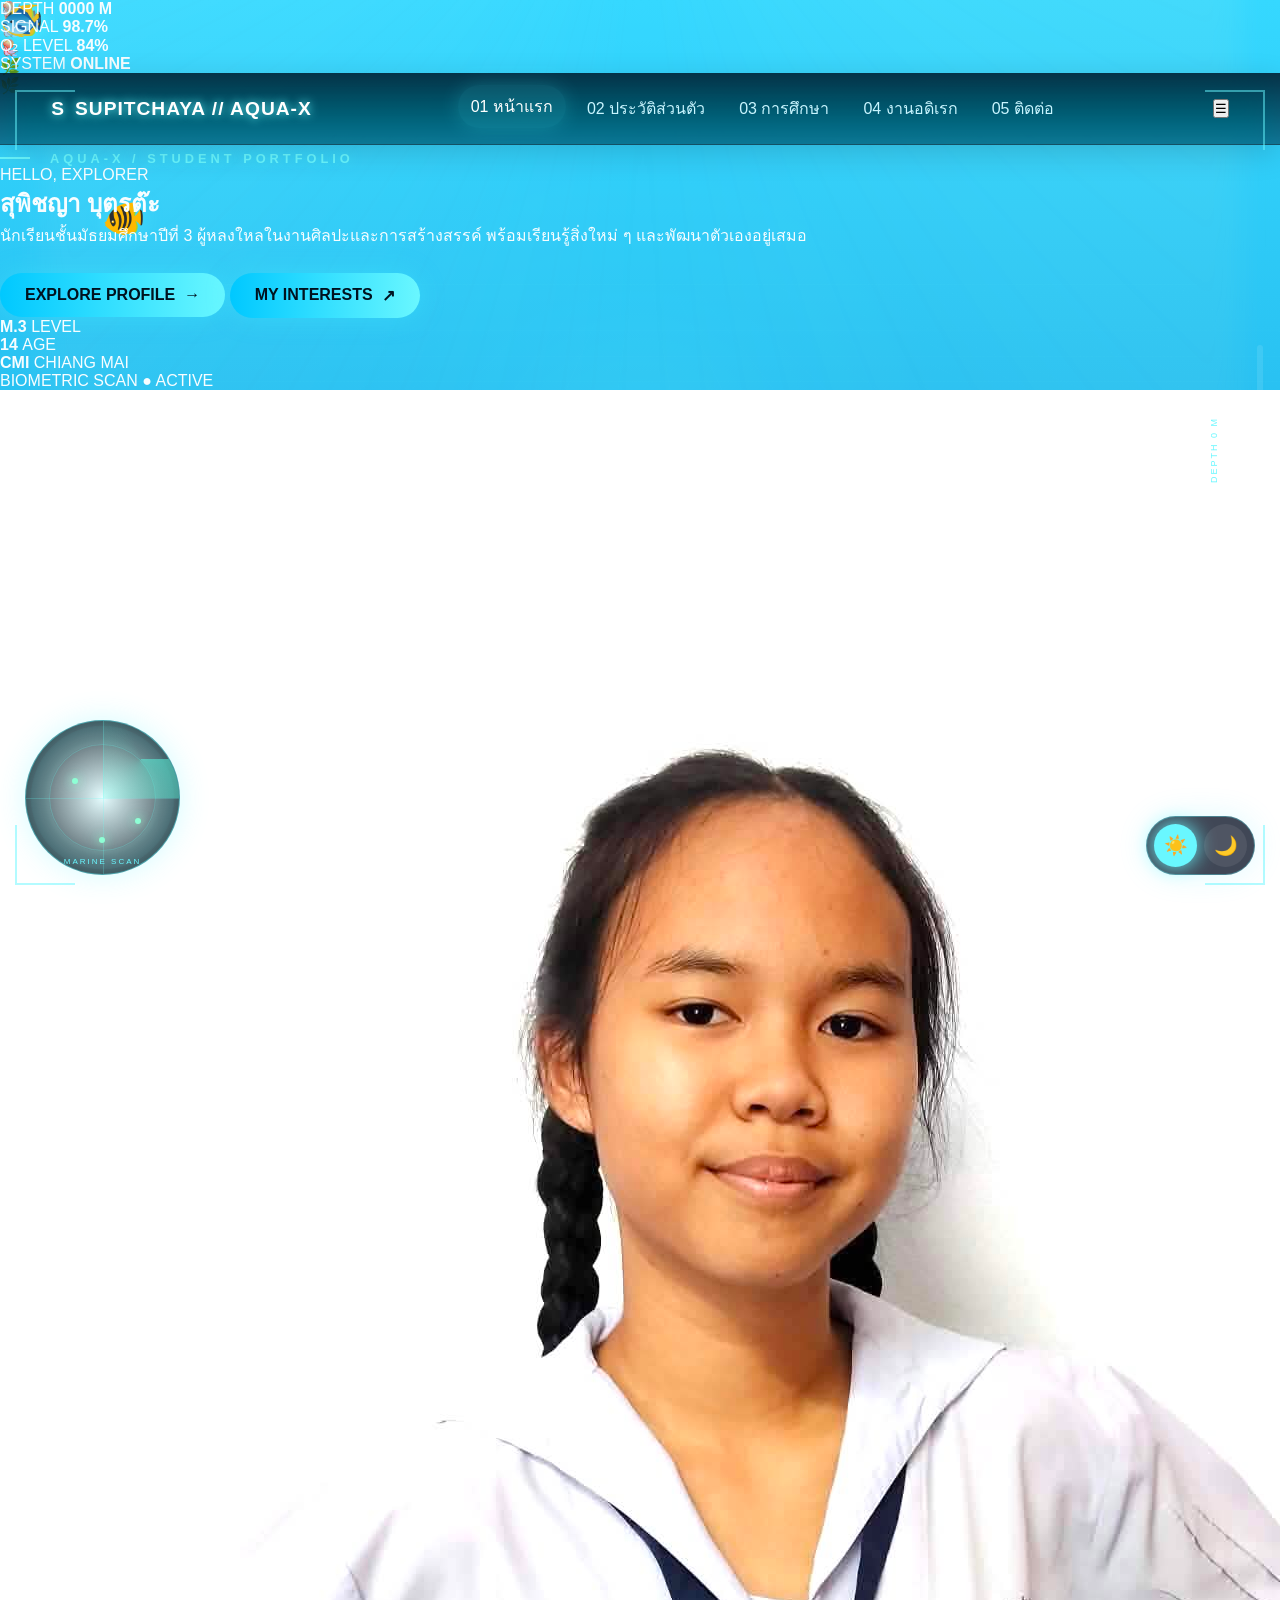
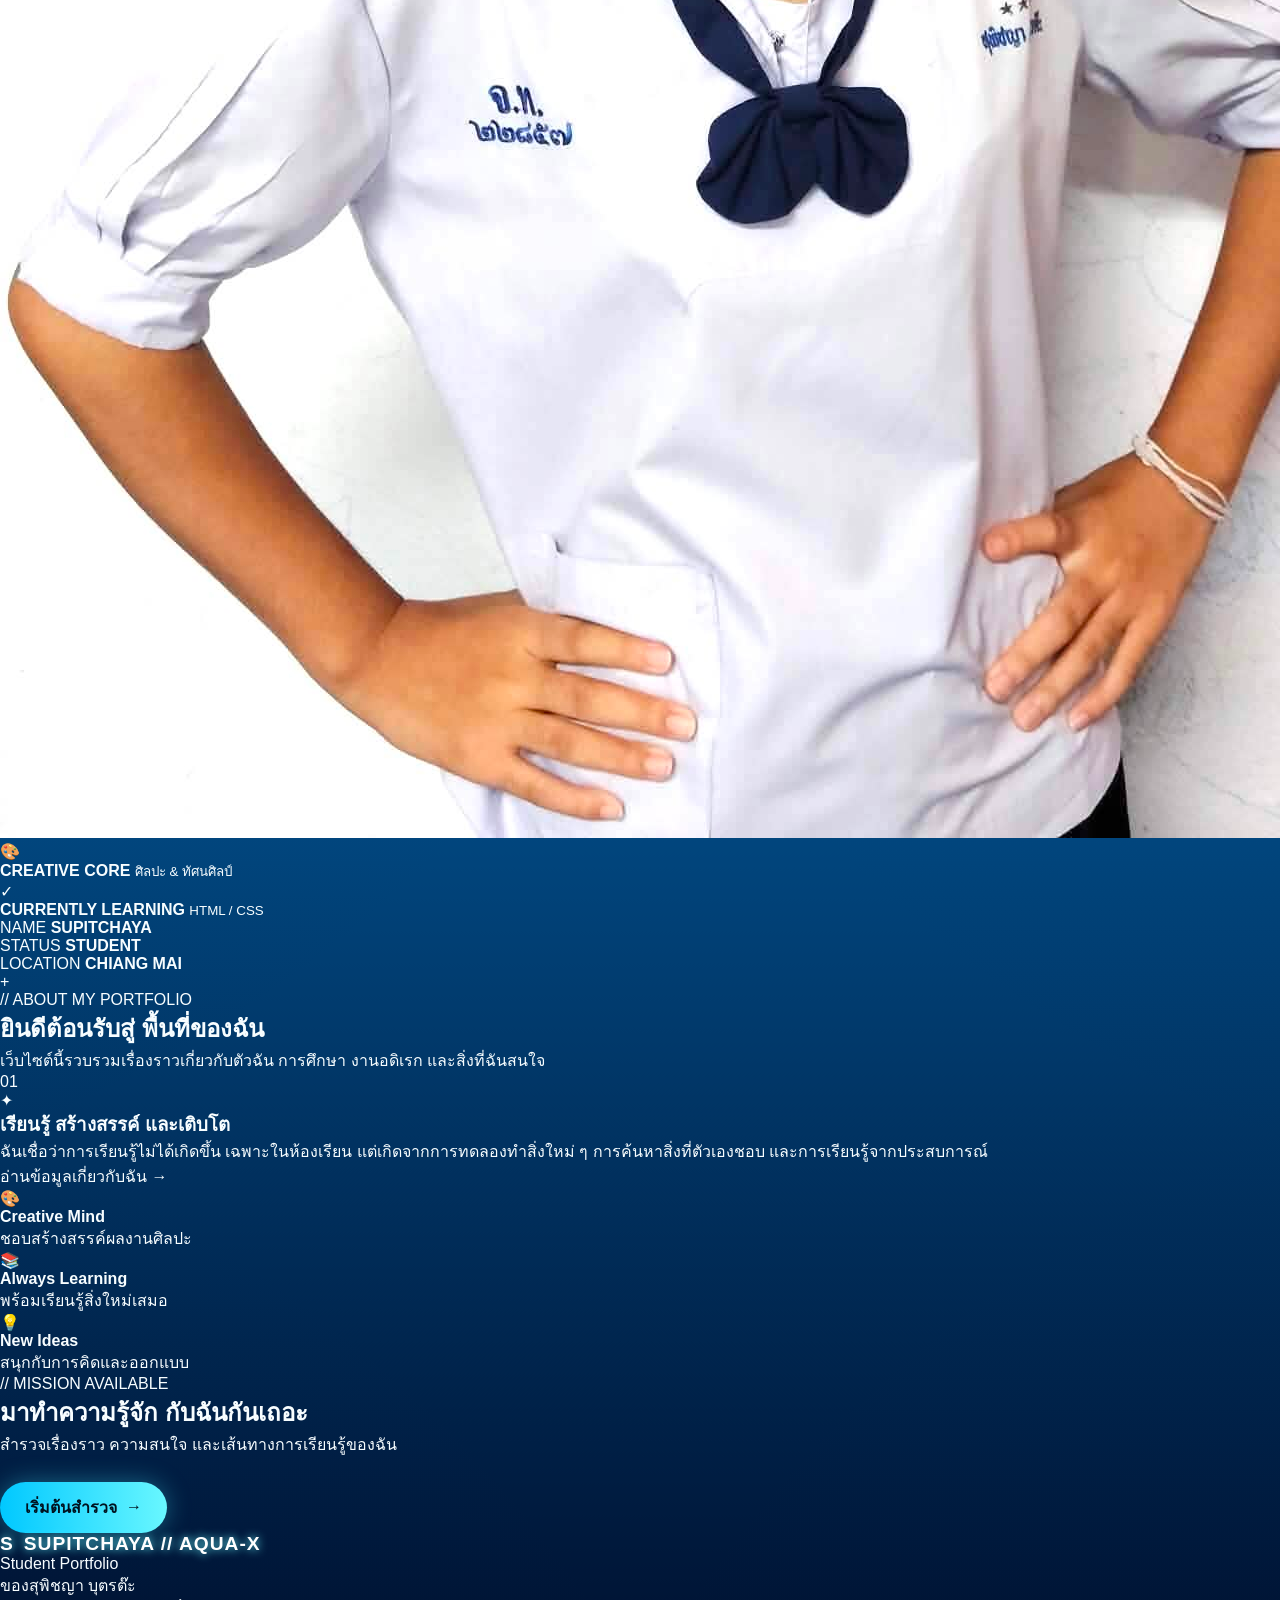
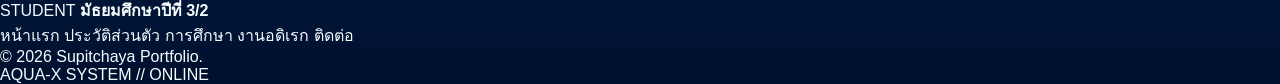
==== commit b100c88d: "Update index.html" ====
--- a/index.html
+++ b/index.html
@@ -12,10 +12,6 @@
     <title>SUPITCHAYA // AQUA-X</title>
 
     <link rel="stylesheet" href="style.css">
-
-    <script src="script.js"
-            defer></script>
-
     
 </head>
 
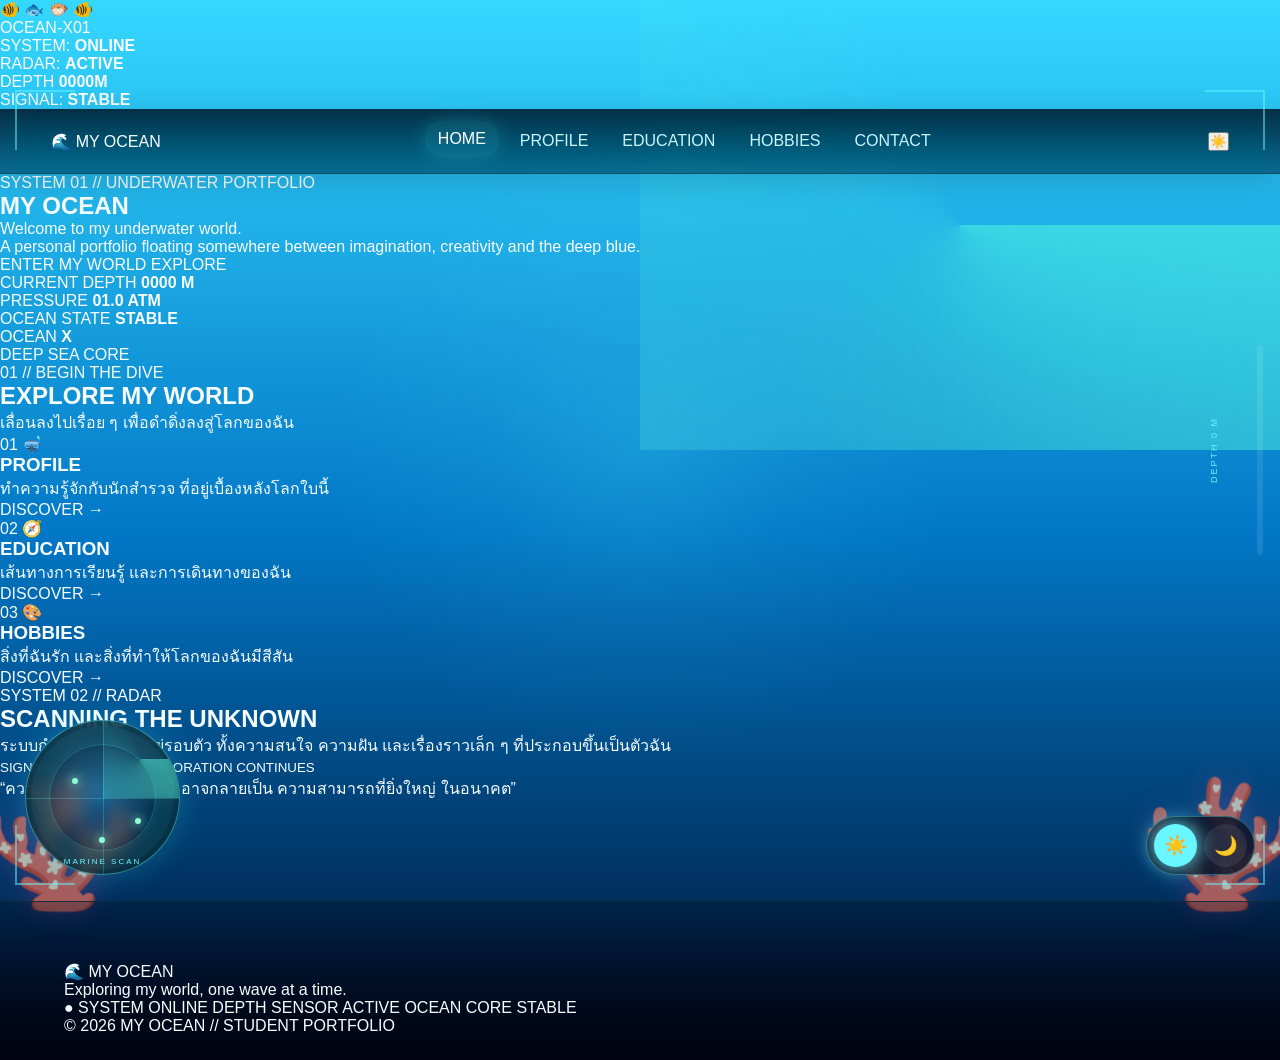
==== commit 21eb707d: "Update index.html" ====
--- a/index.html
+++ b/index.html
@@ -1,750 +1,618 @@
 <!DOCTYPE html>
 <html lang="th">
+
 <head>
+
     <meta charset="UTF-8">
-    <meta name="viewport" content="width=device-width, initial-scale=1.0">
+
+    <meta
+        name="viewport"
+        content="width=device-width, initial-scale=1.0"
+    >
 
     <meta
         name="description"
-        content="เว็บไซต์ Portfolio ของสุพิชญา บุตรต๊ะ นักเรียนชั้นมัธยมศึกษาปีที่ 3"
+        content="My Ocean World — Realistic Sci-Fi Underwater Student Portfolio"
     >
 
-    <title>SUPITCHAYA // AQUA-X</title>
-
-    <link rel="stylesheet" href="style.css">
-    
+    <title>
+        MY OCEAN // HOME
+    </title>
+
+    <link
+        rel="stylesheet"
+        href="style.css"
+    >
+
+    <script
+        src="script.js"
+        defer
+    ></script>
+
 </head>
 
+
 <body data-page="home">
 
-    <!-- =====================================================
-         CURSOR / FX
-    ====================================================== -->
-
-    <div class="cursor-glow"></div>
-    <div class="cursor-dot"></div>
+
+    <!-- LOADING -->
+
+    <div class="loading-screen">
+
+        <div class="loading-core">
+
+            <div class="loading-orbit"></div>
+
+            <div class="loading-orbit orbit-2"></div>
+
+            <div class="loading-center">
+                🌊
+            </div>
+
+        </div>
+
+        <div class="loading-title">
+            MY OCEAN
+        </div>
+
+        <div class="loading-subtitle">
+            INITIALIZING DEEP SEA SYSTEM
+        </div>
+
+        <div class="loading-bar">
+            <span></span>
+        </div>
+
+        <div class="loading-status">
+            DIVING INTO THE UNKNOWN...
+        </div>
+
+    </div>
+
+
+    <!-- OCEAN BACKGROUND -->
+
+    <div class="ocean-world">
+
+        <div class="water-caustics"></div>
+
+        <div class="god-rays"></div>
+
+        <div class="deep-fog"></div>
+
+        <div class="particle-field"></div>
+
+        <div class="bubble-field"></div>
+
+        <div class="fish-field">
+
+            <span class="ocean-fish fish-a">🐠</span>
+
+            <span class="ocean-fish fish-b">🐟</span>
+
+            <span class="ocean-fish fish-c">🐡</span>
+
+            <span class="ocean-fish fish-d">🐠</span>
+
+        </div>
+
+        <div class="coral coral-left">
+            🪸
+        </div>
+
+        <div class="coral coral-right">
+            🪸
+        </div>
+
+    </div>
+
+
+    <!-- CURSOR -->
+
+    <div class="cursor-core"></div>
+
     <div class="cursor-ring"></div>
 
-    <div class="click-layer"></div>
-
-
-    <!-- =====================================================
-         LOADING / BOOT SCREEN
-    ====================================================== -->
-
-    <div class="loading-screen">
-
-        <div class="boot-grid"></div>
-
-        <div class="loading-content">
-
-            <div class="boot-code">
-                AQUA-X SYSTEM
-            </div>
-
-            <div class="loading-orb">
-                <span>◈</span>
-            </div>
-
-            <div class="diver">🤿</div>
-
-            <div class="loading-ring"></div>
-
-            <h2>
-                INITIALIZING
-                <span>DEEP SEA</span>
-            </h2>
-
-            <p class="loading-message">
-                Establishing underwater connection...
-            </p>
-
-            <div class="loading-progress">
-                <span></span>
-            </div>
-
-            <div class="loading-status">
-                <span>CORE</span>
-                <strong>ONLINE</strong>
-            </div>
-
-        </div>
+
+    <!-- HUD -->
+
+    <div class="hud hud-left">
+
+        <span>
+            OCEAN-X01
+        </span>
+
+        <br>
+
+        SYSTEM:
+        <b>ONLINE</b>
+
+        <br>
+
+        RADAR:
+        <b>ACTIVE</b>
 
     </div>
 
 
-    <!-- =====================================================
-         BACKGROUND WORLD
-    ====================================================== -->
-
-    <div class="ocean-background" aria-hidden="true">
-
-        <div class="deep-gradient"></div>
-
-        <div class="sun-rays"></div>
-
-        <div class="underwater-haze haze-one"></div>
-        <div class="underwater-haze haze-two"></div>
-
-        <div class="ocean-grid"></div>
-
-        <!-- bubbles -->
-        <div class="bubble-field">
-            <span class="bubble"></span>
-            <span class="bubble"></span>
-            <span class="bubble"></span>
-            <span class="bubble"></span>
-            <span class="bubble"></span>
-            <span class="bubble"></span>
-            <span class="bubble"></span>
-            <span class="bubble"></span>
-            <span class="bubble"></span>
-            <span class="bubble"></span>
-            <span class="bubble"></span>
-            <span class="bubble"></span>
-            <span class="bubble"></span>
-            <span class="bubble"></span>
-        </div>
-
-
-        <!-- fish -->
-        <div class="fish fish-1">🐠</div>
-        <div class="fish fish-2">🐟</div>
-        <div class="fish fish-3">🐡</div>
-        <div class="fish fish-4">🐠</div>
-        <div class="fish fish-5">🐟</div>
-        <div class="fish fish-6">🐡</div>
-        <div class="fish fish-7">🐠</div>
-        <div class="fish fish-8">🐟</div>
-
-
-        <!-- jellyfish -->
-        <div class="jellyfish jelly-1">🪼</div>
-        <div class="jellyfish jelly-2">🪼</div>
-        <div class="jellyfish jelly-3">🪼</div>
-
-
-        <!-- coral -->
-        <div class="coral coral-left">🪸</div>
-        <div class="coral coral-right">🪸</div>
-
-        <div class="seaweed seaweed-left">🌿</div>
-        <div class="seaweed seaweed-right">🌿</div>
-
-
-        <!-- giant shadow -->
-        <div class="leviathan-shadow"></div>
+    <div class="hud hud-right">
+
+        DEPTH
+
+        <strong id="hudDepth">
+            0000M
+        </strong>
+
+        <br>
+
+        SIGNAL:
+        <b>STABLE</b>
 
     </div>
 
 
-    <!-- =====================================================
-         HUD
-    ====================================================== -->
-
-    <div class="hud hud-top-left">
-        <span>DEPTH</span>
-        <strong id="depthCounter">0000 M</strong>
-    </div>
-
-    <div class="hud hud-top-right">
-        <span>SIGNAL</span>
-        <strong>98.7%</strong>
-        <i></i>
-    </div>
-
-    <div class="hud hud-bottom-left">
-        <span>O₂ LEVEL</span>
-        <strong>84%</strong>
-        <div class="hud-bar">
-            <i></i>
-        </div>
-    </div>
-
-    <div class="hud hud-bottom-right">
-        <span>SYSTEM</span>
-        <strong>ONLINE</strong>
-    </div>
-
-
-    <!-- =====================================================
-         NAVIGATION
-    ====================================================== -->
+    <!-- NAVIGATION -->
 
     <header class="site-header">
 
-        <nav class="navbar container">
-
-            <a href="index.html" class="logo">
-
-                <span class="logo-mark">
-                    S
+        <nav class="navbar">
+
+            <a
+                href="index.html"
+                class="brand"
+            >
+
+                <span class="brand-symbol">
+                    🌊
                 </span>
 
                 <span>
-                    SUPITCHAYA
-                    <b>//</b>
-                    AQUA-X
+                    MY OCEAN
                 </span>
 
             </a>
 
 
             <div class="nav-links">
-
-                <a href="index.html" class="active">
-                    <span>01</span>
-                    หน้าแรก
-                </a>
-
-                <a href="profile.html">
-                    <span>02</span>
-                    ประวัติส่วนตัว
-                </a>
-
-                <a href="education.html">
-                    <span>03</span>
-                    การศึกษา
-                </a>
-
-                <a href="hobby.html">
-                    <span>04</span>
-                    งานอดิเรก
-                </a>
-
-                <a href="contact.html">
-                    <span>05</span>
-                    ติดต่อ
-                </a>
-
-            </div>
-
-            <button class="menu-toggle" aria-label="เปิดเมนู">
-                ☰
-            </button>
-
-        </nav>
-
-    </header>
-
-
-    <!-- =====================================================
-         HERO
-    ====================================================== -->
-
-    <main>
-
-        <section class="hero">
-
-            <div class="scan-line"></div>
-
-            <div class="hero-orb hero-orb-one"></div>
-            <div class="hero-orb hero-orb-two"></div>
-
-            <div class="container hero-grid">
-
-
-                <!-- TEXT -->
-
-                <div class="hero-content reveal">
-
-                    <div class="eyebrow">
-                        <span class="eyebrow-dot"></span>
-                        AQUA-X / STUDENT PORTFOLIO
-                    </div>
-
-
-                    <p class="hero-small-title">
-                        HELLO, EXPLORER
-                    </p>
-
-
-                    <h1 class="glitch-title">
-
-                        สุพิชญา
-
-                        <span>
-                            บุตรต๊ะ
-                        </span>
-
-                    </h1>
-
-
-                    <div class="hero-line"></div>
-
-
-                    <p class="hero-description">
-
-                        นักเรียนชั้นมัธยมศึกษาปีที่ 3
-                        ผู้หลงใหลในงานศิลปะและการสร้างสรรค์
-                        พร้อมเรียนรู้สิ่งใหม่ ๆ
-                        และพัฒนาตัวเองอยู่เสมอ
-
-                    </p>
-
-
-                    <div class="hero-buttons">
-
-                        <a
-                            href="profile.html"
-                            class="btn btn-primary magnetic"
-                        >
-                            <span>EXPLORE PROFILE</span>
-                            <b>→</b>
-                        </a>
-
-
-                        <a
-                            href="hobby.html"
-                            class="btn btn-secondary magnetic"
-                        >
-                            <span>MY INTERESTS</span>
-                            <b>↗</b>
-                        </a>
-
-                    </div>
-
-
-                    <!-- stats -->
-
-                    <div class="hero-stats">
-
-                        <div class="stat-item">
-
-                            <strong>
-                                M.3
-                            </strong>
-
-                            <span>
-                                LEVEL
-                            </span>
-
-                        </div>
-
-
-                        <div class="stat-divider"></div>
-
-
-                        <div class="stat-item">
-
-                            <strong>
-                                14
-                            </strong>
-
-                            <span>
-                                AGE
-                            </span>
-
-                        </div>
-
-
-                        <div class="stat-divider"></div>
-
-
-                        <div class="stat-item">
-
-                            <strong>
-                                CMI
-                            </strong>
-
-                            <span>
-                                CHIANG MAI
-                            </span>
-
-                        </div>
-
-                    </div>
-
-                </div>
-
-
-                <!-- =================================================
-                     PROFILE VISUAL
-                ================================================== -->
-
-                <div class="hero-visual reveal reveal-delay">
-
-                    <div class="scanner-hud">
-
-                        <span class="scanner-label">
-                            BIOMETRIC SCAN
-                        </span>
-
-                        <span class="scanner-status">
-                            ● ACTIVE
-                        </span>
-
-                    </div>
-
-
-                    <div class="visual-ring ring-one"></div>
-                    <div class="visual-ring ring-two"></div>
-                    <div class="visual-ring ring-three"></div>
-
-
-                    <div class="scan-circle">
-
-                        <div class="scan-beam"></div>
-
-                    </div>
-
-
-                    <div class="profile-shape">
-
-                        <div class="profile-glow"></div>
-
-                        <img
-                            src="images/Gam.jpeg"
-                            alt="รูปโปรไฟล์ของสุพิชญา บุตรต๊ะ"
-                        >
-
-                    </div>
-
-
-                    <!-- floating data -->
-
-                    <div class="floating-card floating-card-top">
-
-                        <span class="floating-icon">
-                            🎨
-                        </span>
-
-                        <div>
-
-                            <strong>
-                                CREATIVE CORE
-                            </strong>
-
-                            <small>
-                                ศิลปะ & ทัศนศิลป์
-                            </small>
-
-                        </div>
-
-                    </div>
-
-
-                    <div class="floating-card floating-card-bottom">
-
-                        <span class="check-icon">
-                            ✓
-                        </span>
-
-                        <div>
-
-                            <strong>
-                                CURRENTLY LEARNING
-                            </strong>
-
-                            <small>
-                                HTML / CSS
-                            </small>
-
-                        </div>
-
-                    </div>
-
-
-                    <div class="data-tag tag-one">
-                        <span>NAME</span>
-                        <b>SUPITCHAYA</b>
-                    </div>
-
-                    <div class="data-tag tag-two">
-                        <span>STATUS</span>
-                        <b>STUDENT</b>
-                    </div>
-
-                    <div class="data-tag tag-three">
-                        <span>LOCATION</span>
-                        <b>CHIANG MAI</b>
-                    </div>
-
-
-                    <div class="crosshair">
-                        +
-                    </div>
-
-                </div>
-
-            </div>
-
-        </section>
-
-
-        <!-- =====================================================
-             INTRO
-        ====================================================== -->
-
-        <section class="intro-section section-padding">
-
-            <div class="container">
-
-                <div class="section-heading centered reveal">
-
-                    <span class="section-label">
-                        // ABOUT MY PORTFOLIO
-                    </span>
-
-                    <h2>
-                        ยินดีต้อนรับสู่
-                        <span>
-                            พื้นที่ของฉัน
-                        </span>
-                    </h2>
-
-                    <p>
-                        เว็บไซต์นี้รวบรวมเรื่องราวเกี่ยวกับตัวฉัน
-                        การศึกษา งานอดิเรก
-                        และสิ่งที่ฉันสนใจ
-                    </p>
-
-                </div>
-
-
-                <div class="feature-layout">
-
-
-                    <div class="feature-main hologram-card reveal">
-
-                        <div class="feature-number">
-                            01
-                        </div>
-
-                        <div class="card-scan"></div>
-
-                        <span class="feature-icon large">
-                            ✦
-                        </span>
-
-                        <h3>
-                            เรียนรู้ สร้างสรรค์ และเติบโต
-                        </h3>
-
-                        <p>
-                            ฉันเชื่อว่าการเรียนรู้ไม่ได้เกิดขึ้น
-                            เฉพาะในห้องเรียน
-                            แต่เกิดจากการทดลองทำสิ่งใหม่ ๆ
-                            การค้นหาสิ่งที่ตัวเองชอบ
-                            และการเรียนรู้จากประสบการณ์
-                        </p>
-
-                        <a
-                            href="profile.html"
-                            class="text-link"
-                        >
-                            อ่านข้อมูลเกี่ยวกับฉัน
-                            <span>→</span>
-                        </a>
-
-                    </div>
-
-
-                    <div class="feature-side">
-
-                        <div class="mini-feature hologram-card reveal">
-
-                            <span>🎨</span>
-
-                            <div>
-
-                                <h4>
-                                    Creative Mind
-                                </h4>
-
-                                <p>
-                                    ชอบสร้างสรรค์ผลงานศิลปะ
-                                </p>
-
-                            </div>
-
-                        </div>
-
-
-                        <div class="mini-feature hologram-card reveal">
-
-                            <span>📚</span>
-
-                            <div>
-
-                                <h4>
-                                    Always Learning
-                                </h4>
-
-                                <p>
-                                    พร้อมเรียนรู้สิ่งใหม่เสมอ
-                                </p>
-
-                            </div>
-
-                        </div>
-
-
-                        <div class="mini-feature hologram-card reveal">
-
-                            <span>💡</span>
-
-                            <div>
-
-                                <h4>
-                                    New Ideas
-                                </h4>
-
-                                <p>
-                                    สนุกกับการคิดและออกแบบ
-                                </p>
-
-                            </div>
-
-                        </div>
-
-                    </div>
-
-                </div>
-
-            </div>
-
-        </section>
-
-
-        <!-- =====================================================
-             CTA
-        ====================================================== -->
-
-        <section class="cta-section">
-
-            <div class="container cta-box reveal">
-
-                <div class="cta-glow"></div>
-
-                <div>
-
-                    <span class="section-label light-label">
-                        // MISSION AVAILABLE
-                    </span>
-
-                    <h2>
-                        มาทำความรู้จัก
-                        <span>
-                            กับฉันกันเถอะ
-                        </span>
-                    </h2>
-
-                    <p>
-                        สำรวจเรื่องราว ความสนใจ
-                        และเส้นทางการเรียนรู้ของฉัน
-                    </p>
-
-                </div>
-
-
-                <a
-                    href="profile.html"
-                    class="btn btn-light magnetic"
-                >
-                    เริ่มต้นสำรวจ
-                    <span>→</span>
-                </a>
-
-            </div>
-
-        </section>
-
-    </main>
-
-
-    <!-- =====================================================
-         FOOTER
-    ====================================================== -->
-
-    <footer class="footer">
-
-        <div class="container footer-grid">
-
-            <div class="footer-brand">
 
                 <a
                     href="index.html"
-                    class="logo logo-footer"
+                    class="active"
                 >
-
-                    <span class="logo-mark">
-                        S
-                    </span>
+                    HOME
+                </a>
+
+                <a href="profile.html">
+                    PROFILE
+                </a>
+
+                <a href="education.html">
+                    EDUCATION
+                </a>
+
+                <a href="hobby.html">
+                    HOBBIES
+                </a>
+
+                <a href="contact.html">
+                    CONTACT
+                </a>
+
+            </div>
+
+
+            <button
+                class="theme-button"
+                id="themeToggle"
+            >
+                ☀️
+            </button>
+
+        </nav>
+
+    </header>
+
+
+    <main>
+
+
+        <!-- HERO -->
+
+        <section class="hero">
+
+            <div class="hero-content reveal">
+
+                <div class="system-label">
+
+                    SYSTEM 01
+                    //
+                    UNDERWATER PORTFOLIO
+
+                </div>
+
+
+                <h1 class="hero-title">
+
+                    MY
 
                     <span>
-                        SUPITCHAYA
-                        <b>//</b>
-                        AQUA-X
-                    </span>
-
-                </a>
+                        OCEAN
+                    </span>
+
+                </h1>
+
+
+                <p class="hero-description">
+
+                    Welcome to my underwater world.
+
+                    <br>
+
+                    A personal portfolio floating
+                    somewhere between imagination,
+                    creativity and the deep blue.
+
+                </p>
+
+
+                <div class="hero-buttons">
+
+                    <a
+                        href="profile.html"
+                        class="ocean-button magnetic"
+                    >
+
+                        ENTER MY WORLD
+
+                    </a>
+
+
+                    <a
+                        href="#explore"
+                        class="ocean-button secondary magnetic"
+                    >
+
+                        EXPLORE
+
+                    </a>
+
+                </div>
+
+
+                <div class="hero-data">
+
+                    <div>
+
+                        <span>
+                            CURRENT DEPTH
+                        </span>
+
+                        <strong>
+                            0000 M
+                        </strong>
+
+                    </div>
+
+
+                    <div>
+
+                        <span>
+                            PRESSURE
+                        </span>
+
+                        <strong>
+                            01.0 ATM
+                        </strong>
+
+                    </div>
+
+
+                    <div>
+
+                        <span>
+                            OCEAN STATE
+                        </span>
+
+                        <strong>
+                            STABLE
+                        </strong>
+
+                    </div>
+
+                </div>
+
+            </div>
+
+
+            <!-- HERO ORB -->
+
+            <div class="hero-orb-area reveal">
+
+                <div class="ocean-orb">
+
+                    <div class="orb-ring ring-one"></div>
+
+                    <div class="orb-ring ring-two"></div>
+
+                    <div class="orb-ring ring-three"></div>
+
+                    <div class="orb-core">
+
+                        <span>
+                            OCEAN
+                        </span>
+
+                        <strong>
+                            X
+                        </strong>
+
+                    </div>
+
+                    <div class="orb-label">
+                        DEEP SEA CORE
+                    </div>
+
+                </div>
+
+            </div>
+
+        </section>
+
+
+        <!-- INTRO -->
+
+        <section
+            class="content-section"
+            id="explore"
+        >
+
+            <div class="section-heading reveal">
+
+                <span class="section-number">
+                    01 //
+                </span>
+
+                <span class="section-kicker">
+                    BEGIN THE DIVE
+                </span>
+
+                <h2>
+                    EXPLORE
+                    <span>
+                        MY WORLD
+                    </span>
+                </h2>
 
                 <p>
-                    Student Portfolio
-                    <br>
-                    ของสุพิชญา บุตรต๊ะ
+                    เลื่อนลงไปเรื่อย ๆ
+                    เพื่อดำดิ่งลงสู่โลกของฉัน
                 </p>
 
             </div>
 
 
-            <div class="footer-class">
-
+            <div class="feature-grid">
+
+
+                <article class="feature-card tilt-card reveal">
+
+                    <span class="card-index">
+                        01
+                    </span>
+
+                    <span class="feature-icon">
+                        🤿
+                    </span>
+
+                    <h3>
+                        PROFILE
+                    </h3>
+
+                    <p>
+                        ทำความรู้จักกับนักสำรวจ
+                        ที่อยู่เบื้องหลังโลกใบนี้
+                    </p>
+
+                    <a href="profile.html">
+                        DISCOVER →
+                    </a>
+
+                </article>
+
+
+                <article class="feature-card tilt-card reveal">
+
+                    <span class="card-index">
+                        02
+                    </span>
+
+                    <span class="feature-icon">
+                        🧭
+                    </span>
+
+                    <h3>
+                        EDUCATION
+                    </h3>
+
+                    <p>
+                        เส้นทางการเรียนรู้
+                        และการเดินทางของฉัน
+                    </p>
+
+                    <a href="education.html">
+                        DISCOVER →
+                    </a>
+
+                </article>
+
+
+                <article class="feature-card tilt-card reveal">
+
+                    <span class="card-index">
+                        03
+                    </span>
+
+                    <span class="feature-icon">
+                        🎨
+                    </span>
+
+                    <h3>
+                        HOBBIES
+                    </h3>
+
+                    <p>
+                        สิ่งที่ฉันรัก
+                        และสิ่งที่ทำให้โลกของฉันมีสีสัน
+                    </p>
+
+                    <a href="hobby.html">
+                        DISCOVER →
+                    </a>
+
+                </article>
+
+
+            </div>
+
+        </section>
+
+
+        <!-- RADAR -->
+
+        <section class="content-section radar-section">
+
+            <div class="radar-container reveal">
+
+                <div class="radar">
+
+                    <div class="radar-grid"></div>
+
+                    <div class="radar-sweep"></div>
+
+                    <span class="radar-point point-one"></span>
+
+                    <span class="radar-point point-two"></span>
+
+                    <span class="radar-point point-three"></span>
+
+                    <span class="radar-center"></span>
+
+                </div>
+
+            </div>
+
+
+            <div class="radar-info reveal">
+
+                <span class="section-kicker">
+                    SYSTEM 02 // RADAR
+                </span>
+
+                <h2>
+                    SCANNING
+                    <span>
+                        THE UNKNOWN
+                    </span>
+                </h2>
+
+                <p>
+
+                    ระบบกำลังสแกนสิ่งที่อยู่รอบตัว
+                    ทั้งความสนใจ ความฝัน
+                    และเรื่องราวเล็ก ๆ
+                    ที่ประกอบขึ้นเป็นตัวฉัน
+
+                </p>
+
+                <div class="scan-line">
+
+                    <span></span>
+
+                </div>
+
+                <small>
+                    SIGNAL DETECTED // EXPLORATION CONTINUES
+                </small>
+
+            </div>
+
+        </section>
+
+
+        <!-- QUOTE -->
+
+        <section class="quote-section reveal">
+
+            <div class="quote-line"></div>
+
+            <p>
+
+                “ความสนใจเล็ก ๆ ในวันนี้
+                อาจกลายเป็น
                 <span>
-                    STUDENT
-                </span>
-
-                <strong>
-                    มัธยมศึกษาปีที่ 3/2
-                </strong>
-
-            </div>
-
-
-            <div class="footer-links">
-
-                <a href="index.html">
-                    หน้าแรก
-                </a>
-
-                <a href="profile.html">
-                    ประวัติส่วนตัว
-                </a>
-
-                <a href="education.html">
-                    การศึกษา
-                </a>
-
-                <a href="hobby.html">
-                    งานอดิเรก
-                </a>
-
-                <a href="contact.html">
-                    ติดต่อ
-                </a>
-
-            </div>
-
-        </div>
-
-
-        <div class="container footer-bottom">
-
-            <p>
-                © 2026 Supitchaya Portfolio.
+                    ความสามารถที่ยิ่งใหญ่
+                </span>
+                ในอนาคต”
+
             </p>
 
-            <p>
-                AQUA-X SYSTEM // ONLINE
-            </p>
+            <div class="quote-line"></div>
+
+        </section>
+
+
+    </main>
+
+
+    <!-- FOOTER -->
+
+    <footer class="site-footer">
+
+        <div class="footer-main">
+
+            <div>
+
+                <div class="footer-brand">
+                    🌊 MY OCEAN
+                </div>
+
+                <p>
+                    Exploring my world,
+                    one wave at a time.
+                </p>
+
+            </div>
+
+
+            <div class="footer-status">
+
+                <span>
+                    ● SYSTEM ONLINE
+                </span>
+
+                <span>
+                    DEPTH SENSOR ACTIVE
+                </span>
+
+                <span>
+                    OCEAN CORE STABLE
+                </span>
+
+            </div>
+
+        </div>
+
+
+        <div class="footer-bottom">
+
+            © 2026 MY OCEAN
+            //
+            STUDENT PORTFOLIO
 
         </div>
 
     </footer>
 
-
-    <script src="script.js"></script>
 
 </body>
 </html>
